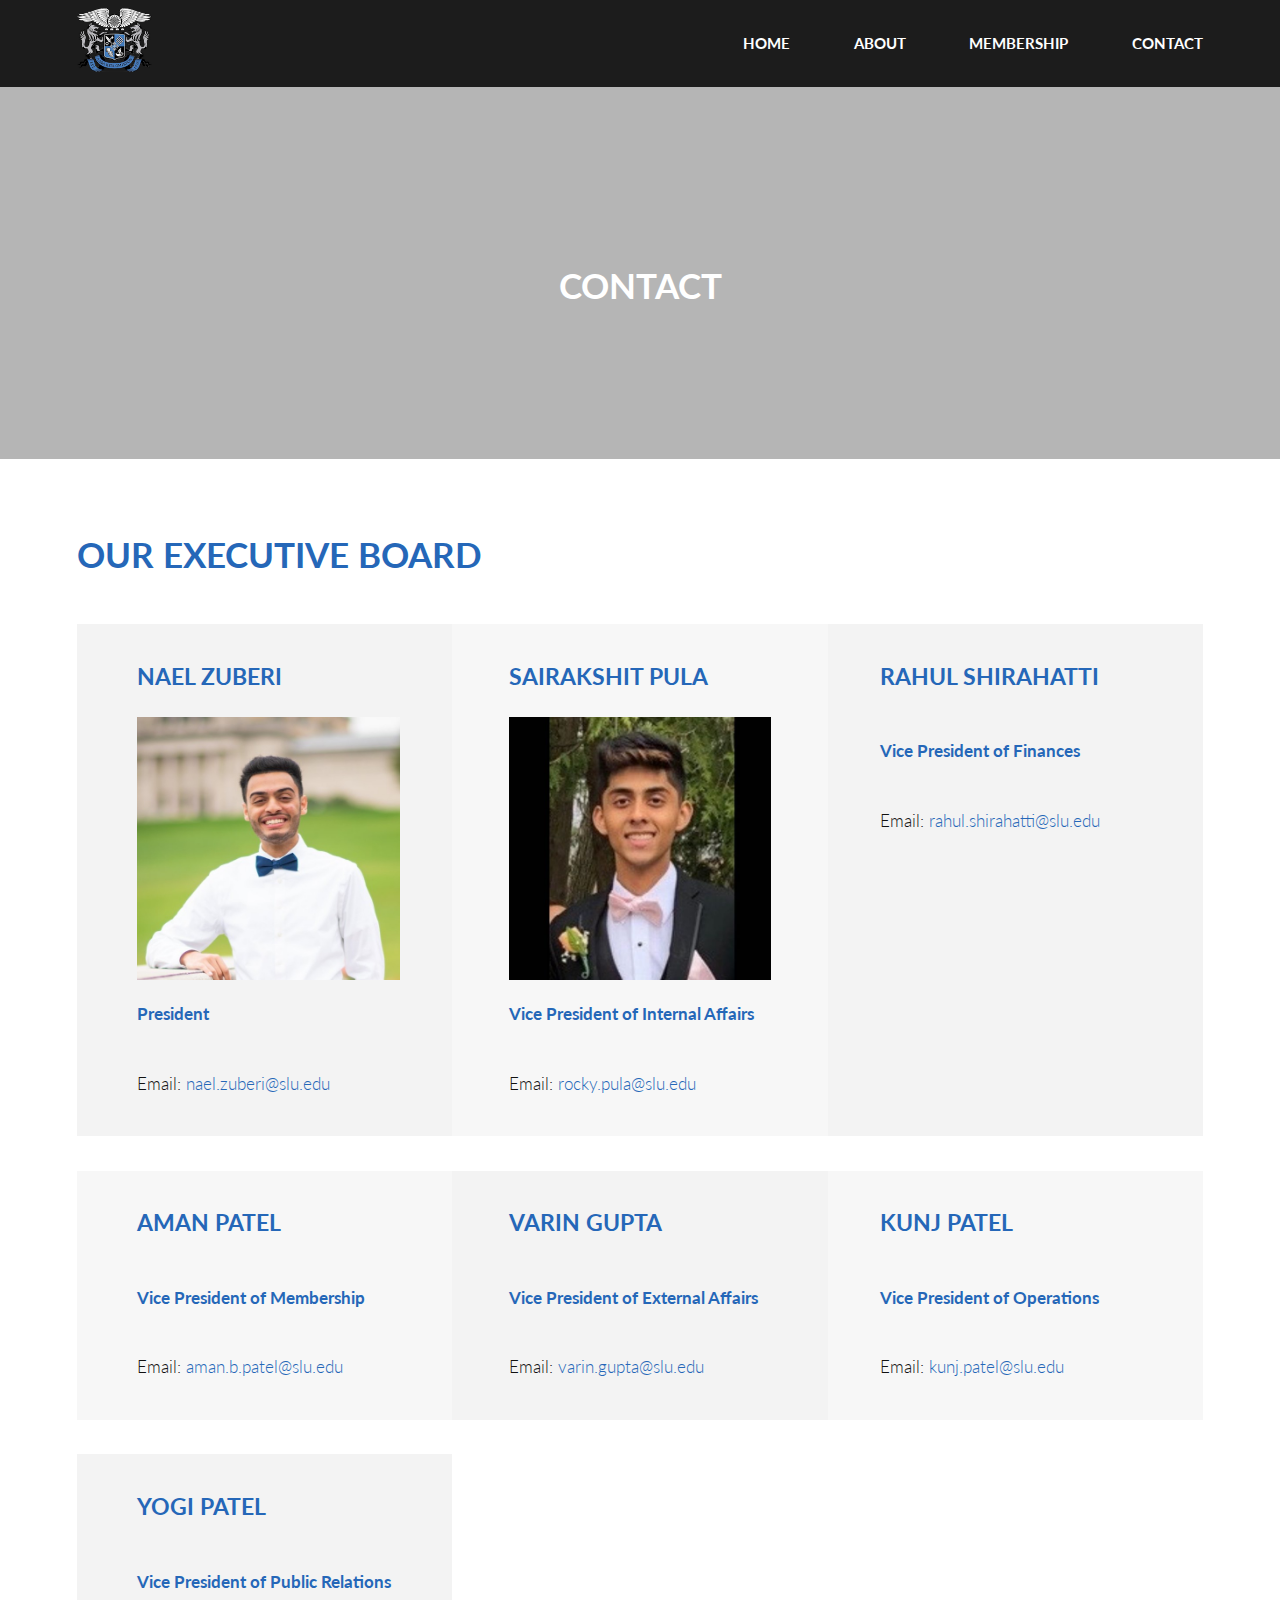
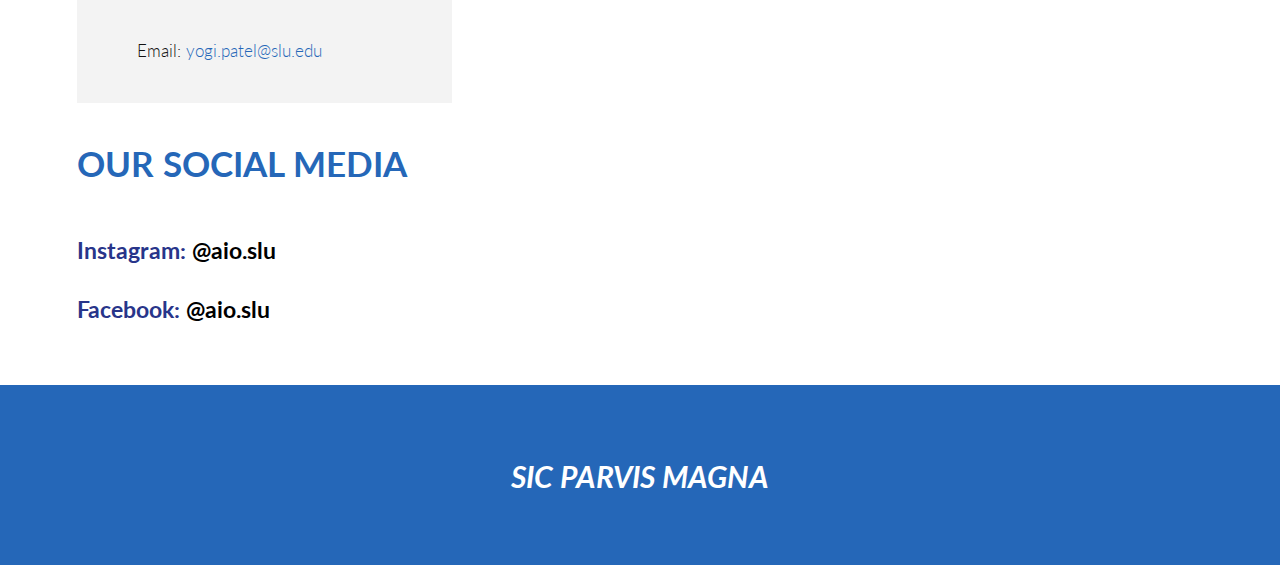
==== contact.html @ 9641dc2a "Updated fun facts and comments in header" ====
<!DOCTYPE HTML>
<!--
	Wolfpack 2020
-->
<html>
	<head>
		<title>Contact - AIO SLU</title>
		<meta charset="utf-8" />
		<meta name="viewport" content="width=device-width, initial-scale=1, user-scalable=no" />
		<link rel="stylesheet" href="assets/css/main.css" />
	</head>
	<body>

		<!-- Header -->
			<header id="header">
				<div class="inner">
					<a href="index.html" class="logo"><img class="image left" src="images/aiologobar.png"></a>
					<nav id="nav">
						<a href="index.html">Home</a>
						<a href="about.html">About</a>
						<a href="membership.html">Membership</a>
						<a href="contact.html">Contact</a>
					</nav>
				</div>
			</header>
			<a href="#menu" class="navPanelToggle"><span class="fa fa-bars"></span></a>

		<!-- Main -->
		<!-- Banner -->
			<section id="footer" style="background-color:#b5b5b5">
				<div class="inner">
					<header>
						<br><br><br>
						<h1 align="center">Contact</h1>
						<br><br><br>
					</header>
					
				</div>
			</section>

			<section id="main" >
				<div class="inner">
					<header class="major special">
						<h1>Our Executive Board</h1>
					</header>
			<br>
			<section id="two">
				<div class="inner">
					<article>
						<div class="content">
							<header>
								<h3>Nael Zuberi</h3>
							</header>
							<div class="image fit">
								<img src="images/naelpic.jpg" alt="" />
							</div>
							<p><b>President</b></p><p>Email: <a href="mailto:nael.zuberi@slu.edu">nael.zuberi@slu.edu</a></p>
						</div>
					</article>
					<article class="alt">
						<div class="content">
							<header>
								<h3>Sairakshit Pula</h3>
							</header>
							<div class="image fit">
								<img src="images/rockypic.jpg" alt="" />
							</div>
							<p><b>Vice President of Internal Affairs</b></p><p>Email: <a href="mailto:rocky.pula@slu.edu">rocky.pula@slu.edu</a></p>
						</div>
					</article>
					<article>
						<div class="content">
							<header>
								<h3>Rahul Shirahatti</h3>
							</header>
							<div class="image fit">
								<img src="images/rahulpic.jpg" alt="" />
							</div>
							<p><b>Vice President of Finances</b></p><p>Email: <a href="mailto:rahul.shirahatti@slu.edu">rahul.shirahatti@slu.edu</a></p>
						</div>
					</article>
				</div>

			</section>
			</br>
			<section id="twoalt">
				<div class="inner">
					<article>
						<div class="content">
							<header>
								<h3>Aman Patel</h3>
							</header>
							<div class="image fit">
								<img src="images/amanpic.jpg" alt="" />
							</div>
							<p><b>Vice President of Membership</b></p><p>Email: <a href="mailto:aman.b.patel@slu.edu">aman.b.patel@slu.edu</a></p>
						</div>
					</article>
					<article class="alt">
						<div class="content">
							<header>
								<h3>Varin Gupta</h3>
							</header>
							<div class="image fit">
								<img src="images/varinpic.jpg" alt="" />
							</div>
							<p><b>Vice President of External Affairs</b></p><p>Email: <a href="mailto:varin.gupta@slu.edu">varin.gupta@slu.edu</a></p>
						</div>
					</article>
					<article>
						<div class="content">
							<header>
								<h3>Kunj Patel</h3>
							</header>
							<div class="image fit">
								<img src="images/kunjpic.jpg" alt="" />
							</div>
							<p><b>Vice President of Operations</b></p><p>Email: <a href="mailto:kunj.patel@slu.edu">kunj.patel@slu.edu</a></p>
						</div>
					</article>
				</div>

			</section>
			<br>	
			<section id="twoend">
				<div class="inner">
					<article>
						<div class="content">
							<header>
								<h3>Yogi Patel</h3>
							</header>
							<div class="image fit">
								<img src="images/yogipic.jpg" alt="" />
							</div>
							<p><b>Vice President of Public Relations</b></p><p>Email: <a href="mailto:yogi.patel@slu.edu">yogi.patel@slu.edu</a></p>
						</div>
					</article>
					<article class="alt">
					</article>
					<article>
					</article>
				</div>

			</section>
				
			<!--end of executive board section-->
					<br>
					<h1>Our Social Media</h1>
					<br>
					<h3 style="text-transform:capitalize;color:#28358a;">Instagram: <span style="color:black;text-transform:lowercase;"><a href="https://www.instagram.com/aio.slu/?hl=en">@aio.slu</a></span></h3>
					<h3 style="text-transform:capitalize;color:#28358a;">Facebook: <span style="color:black;text-transform:lowercase;"><a href="https://www.facebook.com/aio.slu">@aio.slu</a></span></h3>

				</div>
			</section>

		<!-- Footer -->
			<section id="footer">
				<div class="inner">
					<header>
						<h2 align="center"><em>Sic Parvis Magna</em></h2>
					</header>
				</div>
			</section>

		<!-- Scripts -->
			<script src="assets/js/jquery.min.js"></script>
			<script src="assets/js/skel.min.js"></script>
			<script src="assets/js/util.js"></script>
			<script src="assets/js/main.js"></script>

	</body>
</html>
---- assets/css/main.css ----
@import url(font-awesome.min.css);
@import url("https://fonts.googleapis.com/css?family=Lato:300,400,700|Pacifico");

/*
	Introspect by TEMPLATED
	templated.co @templatedco
	Released for free under the Creative Commons Attribution 3.0 license (templated.co/license)
*/

/* Reset */

	html, body, div, span, applet, object, iframe, h1, h2, h3, h4, h5, h6, p, blockquote, pre, a, abbr, acronym, address, big, cite, code, del, dfn, em, img, ins, kbd, q, s, samp, small, strike, strong, sub, sup, tt, var, b, u, i, center, dl, dt, dd, ol, ul, li, fieldset, form, label, legend, table, caption, tbody, tfoot, thead, tr, th, td, article, aside, canvas, details, embed, figure, figcaption, footer, header, hgroup, menu, nav, output, ruby, section, summary, time, mark, audio, video {
		margin: 0;
		padding: 0;
		border: 0;
		font-size: 100%;
		font: inherit;
		vertical-align: baseline;
	}

	article, aside, details, figcaption, figure, footer, header, hgroup, menu, nav, section {
		display: block;
	}

	body {
		line-height: 1;
	}

	ol, ul {
		list-style: none;
	}

	blockquote, q {
		quotes: none;
	}

	blockquote:before, blockquote:after, q:before, q:after {
		content: '';
		content: none;
	}

	table {
		border-collapse: collapse;
		border-spacing: 0;
	}

	body {
		-webkit-text-size-adjust: none;
	}

/* Box Model */

	*, *:before, *:after {
		-moz-box-sizing: border-box;
		-webkit-box-sizing: border-box;
		box-sizing: border-box;
	}

/* Containers */

	.container {
		margin-left: auto;
		margin-right: auto;
	}

	.container.\31 25\25 {
		width: 100%;
		max-width: 100em;
		min-width: 80em;
	}

	.container.\37 5\25 {
		width: 60em;
	}

	.container.\35 0\25 {
		width: 40em;
	}

	.container.\32 5\25 {
		width: 20em;
	}

	.container {
		width: 80em;
	}

	@media screen and (max-width: 1680px) {

		.container.\31 25\25 {
			width: 100%;
			max-width: 100em;
			min-width: 80em;
		}

		.container.\37 5\25 {
			width: 60em;
		}

		.container.\35 0\25 {
			width: 40em;
		}

		.container.\32 5\25 {
			width: 20em;
		}

		.container {
			width: 80em;
		}

	}

	@media screen and (max-width: 1280px) {

		.container.\31 25\25 {
			width: 100%;
			max-width: 81.25em;
			min-width: 65em;
		}

		.container.\37 5\25 {
			width: 48.75em;
		}

		.container.\35 0\25 {
			width: 32.5em;
		}

		.container.\32 5\25 {
			width: 16.25em;
		}

		.container {
			width: 65em;
		}

	}

	@media screen and (max-width: 980px) {

		.container.\31 25\25 {
			width: 100%;
			max-width: 112.5%;
			min-width: 90%;
		}

		.container.\37 5\25 {
			width: 67.5%;
		}

		.container.\35 0\25 {
			width: 45%;
		}

		.container.\32 5\25 {
			width: 22.5%;
		}

		.container {
			width: 90%;
		}

	}

	@media screen and (max-width: 736px) {

		.container.\31 25\25 {
			width: 100%;
			max-width: 112.5%;
			min-width: 90%;
		}

		.container.\37 5\25 {
			width: 67.5%;
		}

		.container.\35 0\25 {
			width: 45%;
		}

		.container.\32 5\25 {
			width: 22.5%;
		}

		.container {
			width: 90% !important;
		}

	}

	@media screen and (max-width: 480px) {

		.container.\31 25\25 {
			width: 100%;
			max-width: 112.5%;
			min-width: 90%;
		}

		.container.\37 5\25 {
			width: 67.5%;
		}

		.container.\35 0\25 {
			width: 45%;
		}

		.container.\32 5\25 {
			width: 22.5%;
		}

		.container {
			width: 90% !important;
		}

	}

/* Grid */

	.row {
		border-bottom: solid 1px transparent;
		-moz-box-sizing: border-box;
		-webkit-box-sizing: border-box;
		box-sizing: border-box;
	}

	.row > * {
		float: left;
		-moz-box-sizing: border-box;
		-webkit-box-sizing: border-box;
		box-sizing: border-box;
	}

	.row:after, .row:before {
		content: '';
		display: block;
		clear: both;
		height: 0;
	}

	.row.uniform > * > :first-child {
		margin-top: 0;
	}

	.row.uniform > * > :last-child {
		margin-bottom: 0;
	}

	.row.\30 \25 > * {
		padding: 0 0 0 0em;
	}

	.row.\30 \25 {
		margin: 0 0 -1px 0em;
	}

	.row.uniform.\30 \25 > * {
		padding: 0em 0 0 0em;
	}

	.row.uniform.\30 \25 {
		margin: 0em 0 -1px 0em;
	}

	.row > * {
		padding: 0 0 0 2em;
	}

	.row {
		margin: 0 0 -1px -2em;
	}

	.row.uniform > * {
		padding: 2em 0 0 2em;
	}

	.row.uniform {
		margin: -2em 0 -1px -2em;
	}

	.row.\32 00\25 > * {
		padding: 0 0 0 4em;
	}

	.row.\32 00\25 {
		margin: 0 0 -1px -4em;
	}

	.row.uniform.\32 00\25 > * {
		padding: 4em 0 0 4em;
	}

	.row.uniform.\32 00\25 {
		margin: -4em 0 -1px -4em;
	}

	.row.\31 50\25 > * {
		padding: 0 0 0 3em;
	}

	.row.\31 50\25 {
		margin: 0 0 -1px -3em;
	}

	.row.uniform.\31 50\25 > * {
		padding: 3em 0 0 3em;
	}

	.row.uniform.\31 50\25 {
		margin: -3em 0 -1px -3em;
	}

	.row.\35 0\25 > * {
		padding: 0 0 0 1em;
	}

	.row.\35 0\25 {
		margin: 0 0 -1px -1em;
	}

	.row.uniform.\35 0\25 > * {
		padding: 1em 0 0 1em;
	}

	.row.uniform.\35 0\25 {
		margin: -1em 0 -1px -1em;
	}

	.row.\32 5\25 > * {
		padding: 0 0 0 0.5em;
	}

	.row.\32 5\25 {
		margin: 0 0 -1px -0.5em;
	}

	.row.uniform.\32 5\25 > * {
		padding: 0.5em 0 0 0.5em;
	}

	.row.uniform.\32 5\25 {
		margin: -0.5em 0 -1px -0.5em;
	}

	.\31 2u, .\31 2u\24 {
		width: 100%;
		clear: none;
		margin-left: 0;
	}

	.\31 1u, .\31 1u\24 {
		width: 91.6666666667%;
		clear: none;
		margin-left: 0;
	}

	.\31 0u, .\31 0u\24 {
		width: 83.3333333333%;
		clear: none;
		margin-left: 0;
	}

	.\39 u, .\39 u\24 {
		width: 75%;
		clear: none;
		margin-left: 0;
	}

	.\38 u, .\38 u\24 {
		width: 66.6666666667%;
		clear: none;
		margin-left: 0;
	}

	.\37 u, .\37 u\24 {
		width: 58.3333333333%;
		clear: none;
		margin-left: 0;
	}

	.\36 u, .\36 u\24 {
		width: 50%;
		clear: none;
		margin-left: 0;
	}

	.\35 u, .\35 u\24 {
		width: 41.6666666667%;
		clear: none;
		margin-left: 0;
	}

	.\34 u, .\34 u\24 {
		width: 33.3333333333%;
		clear: none;
		margin-left: 0;
	}

	.\33 u, .\33 u\24 {
		width: 25%;
		clear: none;
		margin-left: 0;
	}

	.\32 u, .\32 u\24 {
		width: 16.6666666667%;
		clear: none;
		margin-left: 0;
	}

	.\31 u, .\31 u\24 {
		width: 8.3333333333%;
		clear: none;
		margin-left: 0;
	}

	.\31 2u\24 + *,
	.\31 1u\24 + *,
	.\31 0u\24 + *,
	.\39 u\24 + *,
	.\38 u\24 + *,
	.\37 u\24 + *,
	.\36 u\24 + *,
	.\35 u\24 + *,
	.\34 u\24 + *,
	.\33 u\24 + *,
	.\32 u\24 + *,
	.\31 u\24 + * {
		clear: left;
	}

	.\-11u {
		margin-left: 91.66667%;
	}

	.\-10u {
		margin-left: 83.33333%;
	}

	.\-9u {
		margin-left: 75%;
	}

	.\-8u {
		margin-left: 66.66667%;
	}

	.\-7u {
		margin-left: 58.33333%;
	}

	.\-6u {
		margin-left: 50%;
	}

	.\-5u {
		margin-left: 41.66667%;
	}

	.\-4u {
		margin-left: 33.33333%;
	}

	.\-3u {
		margin-left: 25%;
	}

	.\-2u {
		margin-left: 16.66667%;
	}

	.\-1u {
		margin-left: 8.33333%;
	}

	@media screen and (max-width: 1680px) {

		.row > * {
			padding: 0 0 0 2em;
		}

		.row {
			margin: 0 0 -1px -2em;
		}

		.row.uniform > * {
			padding: 2em 0 0 2em;
		}

		.row.uniform {
			margin: -2em 0 -1px -2em;
		}

		.row.\32 00\25 > * {
			padding: 0 0 0 4em;
		}

		.row.\32 00\25 {
			margin: 0 0 -1px -4em;
		}

		.row.uniform.\32 00\25 > * {
			padding: 4em 0 0 4em;
		}

		.row.uniform.\32 00\25 {
			margin: -4em 0 -1px -4em;
		}

		.row.\31 50\25 > * {
			padding: 0 0 0 3em;
		}

		.row.\31 50\25 {
			margin: 0 0 -1px -3em;
		}

		.row.uniform.\31 50\25 > * {
			padding: 3em 0 0 3em;
		}

		.row.uniform.\31 50\25 {
			margin: -3em 0 -1px -3em;
		}

		.row.\35 0\25 > * {
			padding: 0 0 0 1em;
		}

		.row.\35 0\25 {
			margin: 0 0 -1px -1em;
		}

		.row.uniform.\35 0\25 > * {
			padding: 1em 0 0 1em;
		}

		.row.uniform.\35 0\25 {
			margin: -1em 0 -1px -1em;
		}

		.row.\32 5\25 > * {
			padding: 0 0 0 0.5em;
		}

		.row.\32 5\25 {
			margin: 0 0 -1px -0.5em;
		}

		.row.uniform.\32 5\25 > * {
			padding: 0.5em 0 0 0.5em;
		}

		.row.uniform.\32 5\25 {
			margin: -0.5em 0 -1px -0.5em;
		}

		.\31 2u\28xlarge\29, .\31 2u\24\28xlarge\29 {
			width: 100%;
			clear: none;
			margin-left: 0;
		}

		.\31 1u\28xlarge\29, .\31 1u\24\28xlarge\29 {
			width: 91.6666666667%;
			clear: none;
			margin-left: 0;
		}

		.\31 0u\28xlarge\29, .\31 0u\24\28xlarge\29 {
			width: 83.3333333333%;
			clear: none;
			margin-left: 0;
		}

		.\39 u\28xlarge\29, .\39 u\24\28xlarge\29 {
			width: 75%;
			clear: none;
			margin-left: 0;
		}

		.\38 u\28xlarge\29, .\38 u\24\28xlarge\29 {
			width: 66.6666666667%;
			clear: none;
			margin-left: 0;
		}

		.\37 u\28xlarge\29, .\37 u\24\28xlarge\29 {
			width: 58.3333333333%;
			clear: none;
			margin-left: 0;
		}

		.\36 u\28xlarge\29, .\36 u\24\28xlarge\29 {
			width: 50%;
			clear: none;
			margin-left: 0;
		}

		.\35 u\28xlarge\29, .\35 u\24\28xlarge\29 {
			width: 41.6666666667%;
			clear: none;
			margin-left: 0;
		}

		.\34 u\28xlarge\29, .\34 u\24\28xlarge\29 {
			width: 33.3333333333%;
			clear: none;
			margin-left: 0;
		}

		.\33 u\28xlarge\29, .\33 u\24\28xlarge\29 {
			width: 25%;
			clear: none;
			margin-left: 0;
		}

		.\32 u\28xlarge\29, .\32 u\24\28xlarge\29 {
			width: 16.6666666667%;
			clear: none;
			margin-left: 0;
		}

		.\31 u\28xlarge\29, .\31 u\24\28xlarge\29 {
			width: 8.3333333333%;
			clear: none;
			margin-left: 0;
		}

		.\31 2u\24\28xlarge\29 + *,
		.\31 1u\24\28xlarge\29 + *,
		.\31 0u\24\28xlarge\29 + *,
		.\39 u\24\28xlarge\29 + *,
		.\38 u\24\28xlarge\29 + *,
		.\37 u\24\28xlarge\29 + *,
		.\36 u\24\28xlarge\29 + *,
		.\35 u\24\28xlarge\29 + *,
		.\34 u\24\28xlarge\29 + *,
		.\33 u\24\28xlarge\29 + *,
		.\32 u\24\28xlarge\29 + *,
		.\31 u\24\28xlarge\29 + * {
			clear: left;
		}

		.\-11u\28xlarge\29 {
			margin-left: 91.66667%;
		}

		.\-10u\28xlarge\29 {
			margin-left: 83.33333%;
		}

		.\-9u\28xlarge\29 {
			margin-left: 75%;
		}

		.\-8u\28xlarge\29 {
			margin-left: 66.66667%;
		}

		.\-7u\28xlarge\29 {
			margin-left: 58.33333%;
		}

		.\-6u\28xlarge\29 {
			margin-left: 50%;
		}

		.\-5u\28xlarge\29 {
			margin-left: 41.66667%;
		}

		.\-4u\28xlarge\29 {
			margin-left: 33.33333%;
		}

		.\-3u\28xlarge\29 {
			margin-left: 25%;
		}

		.\-2u\28xlarge\29 {
			margin-left: 16.66667%;
		}

		.\-1u\28xlarge\29 {
			margin-left: 8.33333%;
		}

	}

	@media screen and (max-width: 1280px) {

		.row > * {
			padding: 0 0 0 1.5em;
		}

		.row {
			margin: 0 0 -1px -1.5em;
		}

		.row.uniform > * {
			padding: 1.5em 0 0 1.5em;
		}

		.row.uniform {
			margin: -1.5em 0 -1px -1.5em;
		}

		.row.\32 00\25 > * {
			padding: 0 0 0 3em;
		}

		.row.\32 00\25 {
			margin: 0 0 -1px -3em;
		}

		.row.uniform.\32 00\25 > * {
			padding: 3em 0 0 3em;
		}

		.row.uniform.\32 00\25 {
			margin: -3em 0 -1px -3em;
		}

		.row.\31 50\25 > * {
			padding: 0 0 0 2.25em;
		}

		.row.\31 50\25 {
			margin: 0 0 -1px -2.25em;
		}

		.row.uniform.\31 50\25 > * {
			padding: 2.25em 0 0 2.25em;
		}

		.row.uniform.\31 50\25 {
			margin: -2.25em 0 -1px -2.25em;
		}

		.row.\35 0\25 > * {
			padding: 0 0 0 0.75em;
		}

		.row.\35 0\25 {
			margin: 0 0 -1px -0.75em;
		}

		.row.uniform.\35 0\25 > * {
			padding: 0.75em 0 0 0.75em;
		}

		.row.uniform.\35 0\25 {
			margin: -0.75em 0 -1px -0.75em;
		}

		.row.\32 5\25 > * {
			padding: 0 0 0 0.375em;
		}

		.row.\32 5\25 {
			margin: 0 0 -1px -0.375em;
		}

		.row.uniform.\32 5\25 > * {
			padding: 0.375em 0 0 0.375em;
		}

		.row.uniform.\32 5\25 {
			margin: -0.375em 0 -1px -0.375em;
		}

		.\31 2u\28large\29, .\31 2u\24\28large\29 {
			width: 100%;
			clear: none;
			margin-left: 0;
		}

		.\31 1u\28large\29, .\31 1u\24\28large\29 {
			width: 91.6666666667%;
			clear: none;
			margin-left: 0;
		}

		.\31 0u\28large\29, .\31 0u\24\28large\29 {
			width: 83.3333333333%;
			clear: none;
			margin-left: 0;
		}

		.\39 u\28large\29, .\39 u\24\28large\29 {
			width: 75%;
			clear: none;
			margin-left: 0;
		}

		.\38 u\28large\29, .\38 u\24\28large\29 {
			width: 66.6666666667%;
			clear: none;
			margin-left: 0;
		}

		.\37 u\28large\29, .\37 u\24\28large\29 {
			width: 58.3333333333%;
			clear: none;
			margin-left: 0;
		}

		.\36 u\28large\29, .\36 u\24\28large\29 {
			width: 50%;
			clear: none;
			margin-left: 0;
		}

		.\35 u\28large\29, .\35 u\24\28large\29 {
			width: 41.6666666667%;
			clear: none;
			margin-left: 0;
		}

		.\34 u\28large\29, .\34 u\24\28large\29 {
			width: 33.3333333333%;
			clear: none;
			margin-left: 0;
		}

		.\33 u\28large\29, .\33 u\24\28large\29 {
			width: 25%;
			clear: none;
			margin-left: 0;
		}

		.\32 u\28large\29, .\32 u\24\28large\29 {
			width: 16.6666666667%;
			clear: none;
			margin-left: 0;
		}

		.\31 u\28large\29, .\31 u\24\28large\29 {
			width: 8.3333333333%;
			clear: none;
			margin-left: 0;
		}

		.\31 2u\24\28large\29 + *,
		.\31 1u\24\28large\29 + *,
		.\31 0u\24\28large\29 + *,
		.\39 u\24\28large\29 + *,
		.\38 u\24\28large\29 + *,
		.\37 u\24\28large\29 + *,
		.\36 u\24\28large\29 + *,
		.\35 u\24\28large\29 + *,
		.\34 u\24\28large\29 + *,
		.\33 u\24\28large\29 + *,
		.\32 u\24\28large\29 + *,
		.\31 u\24\28large\29 + * {
			clear: left;
		}

		.\-11u\28large\29 {
			margin-left: 91.66667%;
		}

		.\-10u\28large\29 {
			margin-left: 83.33333%;
		}

		.\-9u\28large\29 {
			margin-left: 75%;
		}

		.\-8u\28large\29 {
			margin-left: 66.66667%;
		}

		.\-7u\28large\29 {
			margin-left: 58.33333%;
		}

		.\-6u\28large\29 {
			margin-left: 50%;
		}

		.\-5u\28large\29 {
			margin-left: 41.66667%;
		}

		.\-4u\28large\29 {
			margin-left: 33.33333%;
		}

		.\-3u\28large\29 {
			margin-left: 25%;
		}

		.\-2u\28large\29 {
			margin-left: 16.66667%;
		}

		.\-1u\28large\29 {
			margin-left: 8.33333%;
		}

	}

	@media screen and (max-width: 980px) {

		.row > * {
			padding: 0 0 0 1.5em;
		}

		.row {
			margin: 0 0 -1px -1.5em;
		}

		.row.uniform > * {
			padding: 1.5em 0 0 1.5em;
		}

		.row.uniform {
			margin: -1.5em 0 -1px -1.5em;
		}

		.row.\32 00\25 > * {
			padding: 0 0 0 3em;
		}

		.row.\32 00\25 {
			margin: 0 0 -1px -3em;
		}

		.row.uniform.\32 00\25 > * {
			padding: 3em 0 0 3em;
		}

		.row.uniform.\32 00\25 {
			margin: -3em 0 -1px -3em;
		}

		.row.\31 50\25 > * {
			padding: 0 0 0 2.25em;
		}

		.row.\31 50\25 {
			margin: 0 0 -1px -2.25em;
		}

		.row.uniform.\31 50\25 > * {
			padding: 2.25em 0 0 2.25em;
		}

		.row.uniform.\31 50\25 {
			margin: -2.25em 0 -1px -2.25em;
		}

		.row.\35 0\25 > * {
			padding: 0 0 0 0.75em;
		}

		.row.\35 0\25 {
			margin: 0 0 -1px -0.75em;
		}

		.row.uniform.\35 0\25 > * {
			padding: 0.75em 0 0 0.75em;
		}

		.row.uniform.\35 0\25 {
			margin: -0.75em 0 -1px -0.75em;
		}

		.row.\32 5\25 > * {
			padding: 0 0 0 0.375em;
		}

		.row.\32 5\25 {
			margin: 0 0 -1px -0.375em;
		}

		.row.uniform.\32 5\25 > * {
			padding: 0.375em 0 0 0.375em;
		}

		.row.uniform.\32 5\25 {
			margin: -0.375em 0 -1px -0.375em;
		}

		.\31 2u\28medium\29, .\31 2u\24\28medium\29 {
			width: 100%;
			clear: none;
			margin-left: 0;
		}

		.\31 1u\28medium\29, .\31 1u\24\28medium\29 {
			width: 91.6666666667%;
			clear: none;
			margin-left: 0;
		}

		.\31 0u\28medium\29, .\31 0u\24\28medium\29 {
			width: 83.3333333333%;
			clear: none;
			margin-left: 0;
		}

		.\39 u\28medium\29, .\39 u\24\28medium\29 {
			width: 75%;
			clear: none;
			margin-left: 0;
		}

		.\38 u\28medium\29, .\38 u\24\28medium\29 {
			width: 66.6666666667%;
			clear: none;
			margin-left: 0;
		}

		.\37 u\28medium\29, .\37 u\24\28medium\29 {
			width: 58.3333333333%;
			clear: none;
			margin-left: 0;
		}

		.\36 u\28medium\29, .\36 u\24\28medium\29 {
			width: 50%;
			clear: none;
			margin-left: 0;
		}

		.\35 u\28medium\29, .\35 u\24\28medium\29 {
			width: 41.6666666667%;
			clear: none;
			margin-left: 0;
		}

		.\34 u\28medium\29, .\34 u\24\28medium\29 {
			width: 33.3333333333%;
			clear: none;
			margin-left: 0;
		}

		.\33 u\28medium\29, .\33 u\24\28medium\29 {
			width: 25%;
			clear: none;
			margin-left: 0;
		}

		.\32 u\28medium\29, .\32 u\24\28medium\29 {
			width: 16.6666666667%;
			clear: none;
			margin-left: 0;
		}

		.\31 u\28medium\29, .\31 u\24\28medium\29 {
			width: 8.3333333333%;
			clear: none;
			margin-left: 0;
		}

		.\31 2u\24\28medium\29 + *,
		.\31 1u\24\28medium\29 + *,
		.\31 0u\24\28medium\29 + *,
		.\39 u\24\28medium\29 + *,
		.\38 u\24\28medium\29 + *,
		.\37 u\24\28medium\29 + *,
		.\36 u\24\28medium\29 + *,
		.\35 u\24\28medium\29 + *,
		.\34 u\24\28medium\29 + *,
		.\33 u\24\28medium\29 + *,
		.\32 u\24\28medium\29 + *,
		.\31 u\24\28medium\29 + * {
			clear: left;
		}

		.\-11u\28medium\29 {
			margin-left: 91.66667%;
		}

		.\-10u\28medium\29 {
			margin-left: 83.33333%;
		}

		.\-9u\28medium\29 {
			margin-left: 75%;
		}

		.\-8u\28medium\29 {
			margin-left: 66.66667%;
		}

		.\-7u\28medium\29 {
			margin-left: 58.33333%;
		}

		.\-6u\28medium\29 {
			margin-left: 50%;
		}

		.\-5u\28medium\29 {
			margin-left: 41.66667%;
		}

		.\-4u\28medium\29 {
			margin-left: 33.33333%;
		}

		.\-3u\28medium\29 {
			margin-left: 25%;
		}

		.\-2u\28medium\29 {
			margin-left: 16.66667%;
		}

		.\-1u\28medium\29 {
			margin-left: 8.33333%;
		}

	}

	@media screen and (max-width: 736px) {

		.row > * {
			padding: 0 0 0 1.25em;
		}

		.row {
			margin: 0 0 -1px -1.25em;
		}

		.row.uniform > * {
			padding: 1.25em 0 0 1.25em;
		}

		.row.uniform {
			margin: -1.25em 0 -1px -1.25em;
		}

		.row.\32 00\25 > * {
			padding: 0 0 0 2.5em;
		}

		.row.\32 00\25 {
			margin: 0 0 -1px -2.5em;
		}

		.row.uniform.\32 00\25 > * {
			padding: 2.5em 0 0 2.5em;
		}

		.row.uniform.\32 00\25 {
			margin: -2.5em 0 -1px -2.5em;
		}

		.row.\31 50\25 > * {
			padding: 0 0 0 1.875em;
		}

		.row.\31 50\25 {
			margin: 0 0 -1px -1.875em;
		}

		.row.uniform.\31 50\25 > * {
			padding: 1.875em 0 0 1.875em;
		}

		.row.uniform.\31 50\25 {
			margin: -1.875em 0 -1px -1.875em;
		}

		.row.\35 0\25 > * {
			padding: 0 0 0 0.625em;
		}

		.row.\35 0\25 {
			margin: 0 0 -1px -0.625em;
		}

		.row.uniform.\35 0\25 > * {
			padding: 0.625em 0 0 0.625em;
		}

		.row.uniform.\35 0\25 {
			margin: -0.625em 0 -1px -0.625em;
		}

		.row.\32 5\25 > * {
			padding: 0 0 0 0.3125em;
		}

		.row.\32 5\25 {
			margin: 0 0 -1px -0.3125em;
		}

		.row.uniform.\32 5\25 > * {
			padding: 0.3125em 0 0 0.3125em;
		}

		.row.uniform.\32 5\25 {
			margin: -0.3125em 0 -1px -0.3125em;
		}

		.\31 2u\28small\29, .\31 2u\24\28small\29 {
			width: 100%;
			clear: none;
			margin-left: 0;
		}

		.\31 1u\28small\29, .\31 1u\24\28small\29 {
			width: 91.6666666667%;
			clear: none;
			margin-left: 0;
		}

		.\31 0u\28small\29, .\31 0u\24\28small\29 {
			width: 83.3333333333%;
			clear: none;
			margin-left: 0;
		}

		.\39 u\28small\29, .\39 u\24\28small\29 {
			width: 75%;
			clear: none;
			margin-left: 0;
		}

		.\38 u\28small\29, .\38 u\24\28small\29 {
			width: 66.6666666667%;
			clear: none;
			margin-left: 0;
		}

		.\37 u\28small\29, .\37 u\24\28small\29 {
			width: 58.3333333333%;
			clear: none;
			margin-left: 0;
		}

		.\36 u\28small\29, .\36 u\24\28small\29 {
			width: 50%;
			clear: none;
			margin-left: 0;
		}

		.\35 u\28small\29, .\35 u\24\28small\29 {
			width: 41.6666666667%;
			clear: none;
			margin-left: 0;
		}

		.\34 u\28small\29, .\34 u\24\28small\29 {
			width: 33.3333333333%;
			clear: none;
			margin-left: 0;
		}

		.\33 u\28small\29, .\33 u\24\28small\29 {
			width: 25%;
			clear: none;
			margin-left: 0;
		}

		.\32 u\28small\29, .\32 u\24\28small\29 {
			width: 16.6666666667%;
			clear: none;
			margin-left: 0;
		}

		.\31 u\28small\29, .\31 u\24\28small\29 {
			width: 8.3333333333%;
			clear: none;
			margin-left: 0;
		}

		.\31 2u\24\28small\29 + *,
		.\31 1u\24\28small\29 + *,
		.\31 0u\24\28small\29 + *,
		.\39 u\24\28small\29 + *,
		.\38 u\24\28small\29 + *,
		.\37 u\24\28small\29 + *,
		.\36 u\24\28small\29 + *,
		.\35 u\24\28small\29 + *,
		.\34 u\24\28small\29 + *,
		.\33 u\24\28small\29 + *,
		.\32 u\24\28small\29 + *,
		.\31 u\24\28small\29 + * {
			clear: left;
		}

		.\-11u\28small\29 {
			margin-left: 91.66667%;
		}

		.\-10u\28small\29 {
			margin-left: 83.33333%;
		}

		.\-9u\28small\29 {
			margin-left: 75%;
		}

		.\-8u\28small\29 {
			margin-left: 66.66667%;
		}

		.\-7u\28small\29 {
			margin-left: 58.33333%;
		}

		.\-6u\28small\29 {
			margin-left: 50%;
		}

		.\-5u\28small\29 {
			margin-left: 41.66667%;
		}

		.\-4u\28small\29 {
			margin-left: 33.33333%;
		}

		.\-3u\28small\29 {
			margin-left: 25%;
		}

		.\-2u\28small\29 {
			margin-left: 16.66667%;
		}

		.\-1u\28small\29 {
			margin-left: 8.33333%;
		}

	}

	@media screen and (max-width: 480px) {

		.row > * {
			padding: 0 0 0 1.25em;
		}

		.row {
			margin: 0 0 -1px -1.25em;
		}

		.row.uniform > * {
			padding: 1.25em 0 0 1.25em;
		}

		.row.uniform {
			margin: -1.25em 0 -1px -1.25em;
		}

		.row.\32 00\25 > * {
			padding: 0 0 0 2.5em;
		}

		.row.\32 00\25 {
			margin: 0 0 -1px -2.5em;
		}

		.row.uniform.\32 00\25 > * {
			padding: 2.5em 0 0 2.5em;
		}

		.row.uniform.\32 00\25 {
			margin: -2.5em 0 -1px -2.5em;
		}

		.row.\31 50\25 > * {
			padding: 0 0 0 1.875em;
		}

		.row.\31 50\25 {
			margin: 0 0 -1px -1.875em;
		}

		.row.uniform.\31 50\25 > * {
			padding: 1.875em 0 0 1.875em;
		}

		.row.uniform.\31 50\25 {
			margin: -1.875em 0 -1px -1.875em;
		}

		.row.\35 0\25 > * {
			padding: 0 0 0 0.625em;
		}

		.row.\35 0\25 {
			margin: 0 0 -1px -0.625em;
		}

		.row.uniform.\35 0\25 > * {
			padding: 0.625em 0 0 0.625em;
		}

		.row.uniform.\35 0\25 {
			margin: -0.625em 0 -1px -0.625em;
		}

		.row.\32 5\25 > * {
			padding: 0 0 0 0.3125em;
		}

		.row.\32 5\25 {
			margin: 0 0 -1px -0.3125em;
		}

		.row.uniform.\32 5\25 > * {
			padding: 0.3125em 0 0 0.3125em;
		}

		.row.uniform.\32 5\25 {
			margin: -0.3125em 0 -1px -0.3125em;
		}

		.\31 2u\28xsmall\29, .\31 2u\24\28xsmall\29 {
			width: 100%;
			clear: none;
			margin-left: 0;
		}

		.\31 1u\28xsmall\29, .\31 1u\24\28xsmall\29 {
			width: 91.6666666667%;
			clear: none;
			margin-left: 0;
		}

		.\31 0u\28xsmall\29, .\31 0u\24\28xsmall\29 {
			width: 83.3333333333%;
			clear: none;
			margin-left: 0;
		}

		.\39 u\28xsmall\29, .\39 u\24\28xsmall\29 {
			width: 75%;
			clear: none;
			margin-left: 0;
		}

		.\38 u\28xsmall\29, .\38 u\24\28xsmall\29 {
			width: 66.6666666667%;
			clear: none;
			margin-left: 0;
		}

		.\37 u\28xsmall\29, .\37 u\24\28xsmall\29 {
			width: 58.3333333333%;
			clear: none;
			margin-left: 0;
		}

		.\36 u\28xsmall\29, .\36 u\24\28xsmall\29 {
			width: 50%;
			clear: none;
			margin-left: 0;
		}

		.\35 u\28xsmall\29, .\35 u\24\28xsmall\29 {
			width: 41.6666666667%;
			clear: none;
			margin-left: 0;
		}

		.\34 u\28xsmall\29, .\34 u\24\28xsmall\29 {
			width: 33.3333333333%;
			clear: none;
			margin-left: 0;
		}

		.\33 u\28xsmall\29, .\33 u\24\28xsmall\29 {
			width: 25%;
			clear: none;
			margin-left: 0;
		}

		.\32 u\28xsmall\29, .\32 u\24\28xsmall\29 {
			width: 16.6666666667%;
			clear: none;
			margin-left: 0;
		}

		.\31 u\28xsmall\29, .\31 u\24\28xsmall\29 {
			width: 8.3333333333%;
			clear: none;
			margin-left: 0;
		}

		.\31 2u\24\28xsmall\29 + *,
		.\31 1u\24\28xsmall\29 + *,
		.\31 0u\24\28xsmall\29 + *,
		.\39 u\24\28xsmall\29 + *,
		.\38 u\24\28xsmall\29 + *,
		.\37 u\24\28xsmall\29 + *,
		.\36 u\24\28xsmall\29 + *,
		.\35 u\24\28xsmall\29 + *,
		.\34 u\24\28xsmall\29 + *,
		.\33 u\24\28xsmall\29 + *,
		.\32 u\24\28xsmall\29 + *,
		.\31 u\24\28xsmall\29 + * {
			clear: left;
		}

		.\-11u\28xsmall\29 {
			margin-left: 91.66667%;
		}

		.\-10u\28xsmall\29 {
			margin-left: 83.33333%;
		}

		.\-9u\28xsmall\29 {
			margin-left: 75%;
		}

		.\-8u\28xsmall\29 {
			margin-left: 66.66667%;
		}

		.\-7u\28xsmall\29 {
			margin-left: 58.33333%;
		}

		.\-6u\28xsmall\29 {
			margin-left: 50%;
		}

		.\-5u\28xsmall\29 {
			margin-left: 41.66667%;
		}

		.\-4u\28xsmall\29 {
			margin-left: 33.33333%;
		}

		.\-3u\28xsmall\29 {
			margin-left: 25%;
		}

		.\-2u\28xsmall\29 {
			margin-left: 16.66667%;
		}

		.\-1u\28xsmall\29 {
			margin-left: 8.33333%;
		}

	}

/* Basic */

	@-ms-viewport {
		width: device-width;
	}

	body {
		-ms-overflow-style: scrollbar;
	}

	@media screen and (max-width: 480px) {

		html, body {
			min-width: 320px;
		}

	}

	body {
		background: #fff;
	}

		body.is-loading *, body.is-loading *:before, body.is-loading *:after {
			-moz-animation: none !important;
			-webkit-animation: none !important;
			-ms-animation: none !important;
			animation: none !important;
			-moz-transition: none !important;
			-webkit-transition: none !important;
			-ms-transition: none !important;
			transition: none !important;
		}

/* Type */

	body {
		background-color: #fff;
		color: #111111;
	}

	body, input, select, textarea {
		font-family: "Lato", sans-serif;
		font-size: 15pt;
		font-weight: 300;
		line-height: 2;
	}

		@media screen and (max-width: 1680px) {

			body, input, select, textarea {
				font-size: 13pt;
			}

		}

		@media screen and (max-width: 1280px) {

			body, input, select, textarea {
				font-size: 13pt;
			}

		}

		@media screen and (max-width: 980px) {

			body, input, select, textarea {
				font-size: 12pt;
			}

		}

		@media screen and (max-width: 736px) {

			body, input, select, textarea {
				font-size: 12pt;
			}

		}

		@media screen and (max-width: 480px) {

			body, input, select, textarea {
				font-size: 12pt;
			}

		}

	a {
		-moz-transition: color 0.2s ease-in-out;
		-webkit-transition: color 0.2s ease-in-out;
		-ms-transition: color 0.2s ease-in-out;
		transition: color 0.2s ease-in-out;
		text-decoration: none;
	}

		a:hover {
			text-decoration: underline;
		}

	strong, b {
		font-weight: 700;
	}

	em, i {
		font-style: italic;
	}

	p {
		margin: 0 0 2em 0;
	}

	h1, h2, h3, h4, h5, h6 {
		font-weight: 700;
		line-height: 1.5;
		margin: 0 0 1em 0;
		text-transform: uppercase;
	}

		h1 a, h2 a, h3 a, h4 a, h5 a, h6 a {
			color: inherit;
			text-decoration: none;
		}

	h1 {
		font-size: 2em;
		margin: 0 0 0.25em 0;
	}

	h2 {
		font-size: 1.75em;
	}

	h3 {
		font-size: 1.35em;
	}

	h4 {
		font-size: 1.1em;
	}

	h5 {
		font-size: 0.9em;
	}

	h6 {
		font-size: 0.7em;
	}

	@media screen and (max-width: 736px) {

		h1 {
			font-size: 1.5em;
		}

		h2 {
			font-size: 1.25em;
		}

		h3 {
			font-size: 1.1em;
		}

	}

	sub {
		font-size: 0.8em;
		position: relative;
		top: 0.5em;
	}

	sup {
		font-size: 0.8em;
		position: relative;
		top: -0.5em;
	}

	blockquote {
		border-left: solid 4px;
		font-style: italic;
		margin: 0 0 2em 0;
		padding: 0.5em 0 0.5em 2em;
	}

	code {
		border-radius: 0;
		border: solid 1px;
		font-family: "Courier New", monospace;
		font-size: 0.9em;
		margin: 0 0.25em;
		padding: 0.25em 0.65em;
	}

	pre {
		-webkit-overflow-scrolling: touch;
		font-family: "Courier New", monospace;
		font-size: 0.9em;
		margin: 0 0 2em 0;
	}

		pre code {
			display: block;
			line-height: 1.75;
			padding: 1em 1.5em;
			overflow-x: auto;
		}

	hr {
		border: 0;
		border-bottom: solid 1px;
		margin: 2em 0;
	}

		hr.major {
			margin: 3em 0;
		}

	.align-left {
		text-align: left;
	}

	.align-center {
		text-align: center;
	}

	.align-right {
		text-align: right;
	}

	input, select, textarea {
		color: #2567b8;
	}

	a {
		color: #2567b8;
	}

	strong, b {
		color: #2567b8;
	}

	h1, h2, h3, h4, h5, h6 {
		color: #2567b8;
	}

	blockquote {
		border-left-color: #2567b8;
	}

	code {
		background: none;
		border-color: #2567b8;
	}

	hr {
		border-bottom-color: #2567b8;
	}

/* Box */

	.box {
		border-radius: 0;
		border: solid 1px;
		margin-bottom: 2em;
		padding: 1.5em;
	}

		.box > :last-child,
		.box > :last-child > :last-child,
		.box > :last-child > :last-child > :last-child {
			margin-bottom: 0;
		}

		.box.alt {
			border: 0;
			border-radius: 0;
			padding: 0;
		}

	.box {
		border-color: #2567b8;
	}

/* Button */

	input[type="submit"],
	input[type="reset"],
	input[type="button"],
	button,
	.button {
		-moz-appearance: none;
		-webkit-appearance: none;
		-ms-appearance: none;
		appearance: none;
		-moz-transition: background-color 0.2s ease-in-out, color 0.2s ease-in-out;
		-webkit-transition: background-color 0.2s ease-in-out, color 0.2s ease-in-out;
		-ms-transition: background-color 0.2s ease-in-out, color 0.2s ease-in-out;
		transition: background-color 0.2s ease-in-out, color 0.2s ease-in-out;
		border-radius: 0;
		border: 0;
		cursor: pointer;
		display: inline-block;
		font-size: .8em;
		font-weight: 700;
		height: 3.5em;
		line-height: 3.65em;
		padding: 0 2.25em;
		text-align: center;
		text-decoration: none;
		text-transform: uppercase;
		white-space: nowrap;
	}

		input[type="submit"]:hover,
		input[type="reset"]:hover,
		input[type="button"]:hover,
		button:hover,
		.button:hover {
			text-decoration: none;
		}

		input[type="submit"].icon,
		input[type="reset"].icon,
		input[type="button"].icon,
		button.icon,
		.button.icon {
			padding-left: 1.35em;
		}

			input[type="submit"].icon:before,
			input[type="reset"].icon:before,
			input[type="button"].icon:before,
			button.icon:before,
			.button.icon:before {
				margin-right: 0.5em;
			}

		input[type="submit"].fit,
		input[type="reset"].fit,
		input[type="button"].fit,
		button.fit,
		.button.fit {
			display: block;
			margin: 0 0 1em 0;
			width: 100%;
		}

		input[type="submit"].small,
		input[type="reset"].small,
		input[type="button"].small,
		button.small,
		.button.small {
			font-size: 0.8em;
		}

		input[type="submit"].big,
		input[type="reset"].big,
		input[type="button"].big,
		button.big,
		.button.big {
			font-size: 1.35em;
		}

		input[type="submit"].disabled, input[type="submit"]:disabled,
		input[type="reset"].disabled,
		input[type="reset"]:disabled,
		input[type="button"].disabled,
		input[type="button"]:disabled,
		button.disabled,
		button:disabled,
		.button.disabled,
		.button:disabled {
			-moz-pointer-events: none;
			-webkit-pointer-events: none;
			-ms-pointer-events: none;
			pointer-events: none;
			opacity: 0.25;
		}

	input[type="submit"],
	input[type="reset"],
	input[type="button"],
	button,
	.button {
		background-color: #5a5a5a;
		color: #ffffff !important;
	}

		input[type="submit"]:hover,
		input[type="reset"]:hover,
		input[type="button"]:hover,
		button:hover,
		.button:hover {
			background-color: #676767;
		}

		input[type="submit"]:active,
		input[type="reset"]:active,
		input[type="button"]:active,
		button:active,
		.button:active {
			background-color: #4d4d4d;
		}

		input[type="submit"].alt,
		input[type="reset"].alt,
		input[type="button"].alt,
		button.alt,
		.button.alt {
			background-color: transparent;
			box-shadow: inset 0 0 0 2px #2567b8;
			color: #2567b8 !important;
		}

			input[type="submit"].alt:hover,
			input[type="reset"].alt:hover,
			input[type="button"].alt:hover,
			button.alt:hover,
			.button.alt:hover {
				background: #fceced;
			}

			input[type="submit"].alt:active,
			input[type="reset"].alt:active,
			input[type="button"].alt:active,
			button.alt:active,
			.button.alt:active {
				background-color: #f9dadb;
			}

			input[type="submit"].alt.icon:before,
			input[type="reset"].alt.icon:before,
			input[type="button"].alt.icon:before,
			button.alt.icon:before,
			.button.alt.icon:before {
				color: #717171;
			}

		input[type="submit"].special,
		input[type="reset"].special,
		input[type="button"].special,
		button.special,
		.button.special {
			background-color: #2567b8;
			color: #ffffff !important;
		}

			input[type="submit"].special:hover,
			input[type="reset"].special:hover,
			input[type="button"].special:hover,
			button.special:hover,
			.button.special:hover {
				background-color: #e85d61;
			}

			input[type="submit"].special:active,
			input[type="reset"].special:active,
			input[type="button"].special:active,
			button.special:active,
			.button.special:active {
				background-color: #e23135;
			}

/* Form */

	form {
		margin: 0 0 2em 0;
	}

		form .field {
			margin: 0 0 2em 0;
		}

			form .field.half {
				width: 50%;
				float: left;
				padding: 0 0 0 1em;
			}

				form .field.half.first {
					padding: 0 1em 0 0;
				}

		form > .actions {
			margin: 2.5em 0 0 0 !important;
		}

		@media screen and (max-width: 736px) {

			form .field {
				margin: 0 0 1.5em 0;
			}

				form .field.half {
					padding: 0 0 0 0.75em;
				}

					form .field.half.first {
						padding: 0 0.75em 0 0;
					}

			form > .actions {
				margin: 2em 0 0 0 !important;
			}

		}

		@media screen and (max-width: 480px) {

			form .field.half {
				width: 100%;
				float: none;
				padding: 0;
			}

				form .field.half.first {
					padding: 0;
				}

		}

	label {
		display: block;
		font-size: 0.9em;
		text-transform: uppercase;
		font-weight: 700;
		margin: 0 0 1em 0;
	}

	input[type="text"],
	input[type="password"],
	input[type="email"],
	select,
	textarea {
		-moz-appearance: none;
		-webkit-appearance: none;
		-ms-appearance: none;
		appearance: none;
		border-radius: 0;
		border: none;
		border: solid 3px;
		color: inherit;
		display: block;
		outline: 0;
		padding: 0 1em;
		text-decoration: none;
		width: 100%;
	}

		input[type="text"]:invalid,
		input[type="password"]:invalid,
		input[type="email"]:invalid,
		select:invalid,
		textarea:invalid {
			box-shadow: none;
		}

	.select-wrapper {
		text-decoration: none;
		display: block;
		position: relative;
	}

		.select-wrapper:before {
			-moz-osx-font-smoothing: grayscale;
			-webkit-font-smoothing: antialiased;
			font-family: FontAwesome;
			font-style: normal;
			font-weight: normal;
			text-transform: none !important;
		}

		.select-wrapper:before {
			content: '\f078';
			display: block;
			height: 2.75em;
			line-height: 2.75em;
			pointer-events: none;
			position: absolute;
			right: 0;
			text-align: center;
			top: 0;
			width: 2.75em;
		}

		.select-wrapper select::-ms-expand {
			display: none;
		}

	input[type="text"],
	input[type="password"],
	input[type="email"],
	select {
		height: 2.75em;
	}

	textarea {
		padding: 0.75em 1em;
	}

	input[type="checkbox"],
	input[type="radio"] {
		-moz-appearance: none;
		-webkit-appearance: none;
		-ms-appearance: none;
		appearance: none;
		display: block;
		float: left;
		margin-right: -2em;
		opacity: 0;
		width: 1em;
		z-index: -1;
	}

		input[type="checkbox"] + label,
		input[type="radio"] + label {
			text-decoration: none;
			cursor: pointer;
			display: inline-block;
			font-size: 1em;
			font-weight: 300;
			padding-left: 2.4em;
			padding-right: 0.75em;
			position: relative;
		}

			input[type="checkbox"] + label:before,
			input[type="radio"] + label:before {
				-moz-osx-font-smoothing: grayscale;
				-webkit-font-smoothing: antialiased;
				font-family: FontAwesome;
				font-style: normal;
				font-weight: normal;
				text-transform: none !important;
			}

			input[type="checkbox"] + label:before,
			input[type="radio"] + label:before {
				border-radius: 0;
				border: solid 1px;
				content: '';
				display: inline-block;
				height: 1.65em;
				left: 0;
				line-height: 1.58125em;
				position: absolute;
				text-align: center;
				top: 0;
				width: 1.65em;
			}

		input[type="checkbox"]:checked + label:before,
		input[type="radio"]:checked + label:before {
			content: '\f00c';
		}

	input[type="checkbox"] + label:before {
		border-radius: 0;
	}

	input[type="radio"] + label:before {
		border-radius: 100%;
	}

	::-webkit-input-placeholder {
		opacity: 1.0;
	}

	:-moz-placeholder {
		opacity: 1.0;
	}

	::-moz-placeholder {
		opacity: 1.0;
	}

	:-ms-input-placeholder {
		opacity: 1.0;
	}

	.formerize-placeholder {
		opacity: 1.0;
	}

	label {
		color: #2567b8;
	}

	input[type="text"],
	input[type="password"],
	input[type="email"],
	select,
	textarea {
		background: none;
		border-color: #fceced;
	}

		input[type="text"]:focus,
		input[type="password"]:focus,
		input[type="email"]:focus,
		select:focus,
		textarea:focus {
			border-color: #2567b8;
			box-shadow: 0 0 0 1px #2567b8;
		}

	.select-wrapper:before {
		color: #2567b8;
	}

	input[type="checkbox"] + label,
	input[type="radio"] + label {
		color: #111111;
	}

		input[type="checkbox"] + label:before,
		input[type="radio"] + label:before {
			background: none;
			border-color: #2567b8;
		}

	input[type="checkbox"]:checked + label:before,
	input[type="radio"]:checked + label:before {
		background-color: #2567b8;
		border-color: #2567b8;
		color: #ffffff;
	}

	input[type="checkbox"]:focus + label:before,
	input[type="radio"]:focus + label:before {
		border-color: #2567b8;
		box-shadow: 0 0 0 1px #2567b8;
	}

	::-webkit-input-placeholder {
		color: #717171 !important;
	}

	:-moz-placeholder {
		color: #717171 !important;
	}

	::-moz-placeholder {
		color: #717171 !important;
	}

	:-ms-input-placeholder {
		color: #717171 !important;
	}

	.formerize-placeholder {
		color: #717171 !important;
	}

/* Icon */

	.icon {
		text-decoration: none;
		border-bottom: none;
		position: relative;
	}

		.icon:before {
			-moz-osx-font-smoothing: grayscale;
			-webkit-font-smoothing: antialiased;
			font-family: FontAwesome;
			font-style: normal;
			font-weight: normal;
			text-transform: none !important;
		}

		.icon > .label {
			display: none;
		}

/* Image */

	.image {
		border-radius: 0;
		border: 0;
		display: inline-block;
		position: relative;
	}

		.image img {
			border-radius: 0;
			display: block;
		}

		.image.left, .image.right {
			max-width: 40%;
		}

			.image.left img, .image.right img {
				width: 100%;
			}

		.image.left {
			float: left;
			margin: 0 1.5em 1em 0;
			top: 0.25em;
		}

		.image.right {
			float: right;
			margin: 0 0 1em 1.5em;
			top: 0.25em;
		}

		.image.fit {
			display: block;
			margin: 0 0 1em 0;
			width: 100%;
		}

			.image.fit img {
				width: 100%;
			}

		.image.main {
			display: block;
			margin: 0 0 3em 0;
			width: 100%;
		}

			.image.main img {
				width: 100%;
			}


/* List */

	ol {
		list-style: decimal;
		margin: 0 0 2em 0;
		padding-left: 1.25em;
	}

		ol li {
			padding-left: 0.25em;
		}

	ul {
		list-style: disc;
		margin: 0 0 2em 0;
		padding-left: 1em;
	}

		ul li {
			padding-left: 0.5em;
		}

		ul.alt {
			list-style: none;
			padding-left: 0;
		}

			ul.alt li {
				border-top: solid 1px;
				padding: 0.5em 0;
			}

				ul.alt li:first-child {
					border-top: 0;
					padding-top: 0;
				}

		ul.icons {
			cursor: default;
			list-style: none;
			padding-left: 0;
		}

			ul.icons li {
				display: inline-block;
				padding: 0 1em 0 0;
			}

				ul.icons li:last-child {
					padding-right: 0;
				}

				ul.icons li .icon:before {
					font-size: 2em;
				}

		ul.actions {
			cursor: default;
			list-style: none;
			padding-left: 0;
		}

			ul.actions li {
				display: inline-block;
				padding: 0 1em 0 0;
				vertical-align: middle;
			}

				ul.actions li:last-child {
					padding-right: 0;
				}

			ul.actions.small li {
				padding: 0 0.5em 0 0;
			}

			ul.actions.vertical li {
				display: block;
				padding: 1em 0 0 0;
			}

				ul.actions.vertical li:first-child {
					padding-top: 0;
				}

				ul.actions.vertical li > * {
					margin-bottom: 0;
				}

			ul.actions.vertical.small li {
				padding: 0.5em 0 0 0;
			}

				ul.actions.vertical.small li:first-child {
					padding-top: 0;
				}

			ul.actions.fit {
				display: table;
				margin-left: -1em;
				padding: 0;
				table-layout: fixed;
				width: calc(100% + 1em);
			}

				ul.actions.fit li {
					display: table-cell;
					padding: 0 0 0 1em;
				}

					ul.actions.fit li > * {
						margin-bottom: 0;
					}

				ul.actions.fit.small {
					margin-left: -0.5em;
					width: calc(100% + 0.5em);
				}

					ul.actions.fit.small li {
						padding: 0 0 0 0.5em;
					}

	dl {
		margin: 0 0 2em 0;
	}

		dl dt {
			display: block;
			font-weight: 700;
			margin: 0 0 1em 0;
		}

		dl dd {
			margin-left: 2em;
		}

	ul.alt li {
		border-top-color: #2567b8;
	}

/* Section/Article */

	section.special, article.special {
		text-align: center;
	}

	section .inner {
		max-width: 65em;
		width: calc(100% - 6em);
		margin: 0 auto;
	}

		@media screen and (max-width: 480px) {

			section .inner {
				max-width: 90%;
				width: 90%;
			}

		}

	header p {
		position: relative;
		margin: 0 0 1.5em 0;
	}

	header h2 + p {
		font-size: 1.25em;
		margin-top: -1em;
	}

	header h3 + p {
		font-size: 1.1em;
		margin-top: -0.8em;
	}

	header h4 + p,
	header h5 + p,
	header h6 + p {
		font-size: 0.9em;
		margin-top: -0.6em;
	}

	header p {
		color: #717171;
	}

/* Table */

	.table-wrapper {
		-webkit-overflow-scrolling: touch;
		overflow-x: auto;
	}

	table {
		margin: 0 0 2em 0;
		width: 100%;
	}

		table tbody tr {
			border: solid 1px;
			border-left: 0;
			border-right: 0;
		}

		table td {
			padding: 0.75em 0.75em;
		}

		table th {
			font-size: 0.9em;
			font-weight: 700;
			padding: 0 0.75em 0.75em 0.75em;
			text-align: left;
		}

		table thead {
			border-bottom: solid 2px;
		}

		table tfoot {
			border-top: solid 2px;
		}

		table.alt {
			border-collapse: separate;
		}

			table.alt tbody tr td {
				border: solid 1px;
				border-left-width: 0;
				border-top-width: 0;
			}

				table.alt tbody tr td:first-child {
					border-left-width: 1px;
				}

			table.alt tbody tr:first-child td {
				border-top-width: 1px;
			}

			table.alt thead {
				border-bottom: 0;
			}

			table.alt tfoot {
				border-top: 0;
			}

	table tbody tr {
		border-color: #2567b8;
	}

		table tbody tr:nth-child(2n + 1) {
			background-color: none;
		}

	table th {
		color: #2567b8;
	}

	table thead {
		border-bottom-color: #2567b8;
	}

	table tfoot {
		border-top-color: #2567b8;
	}

	table.alt tbody tr td {
		border-color: #2567b8;
	}

/* Wrapper */

	.wrapper {
		position: relative;
	}

		.wrapper > .inner {
			margin: 0 auto;
			width: 60em;
		}

		.wrapper.style1 {
			background-color: #2567b8;
			color: #f2a3a5;
		}

			.wrapper.style1 input, .wrapper.style1 select, .wrapper.style1 textarea {
				color: #ffffff;
			}

			.wrapper.style1 a {
				color: #ffffff;
			}

			.wrapper.style1 strong, .wrapper.style1 b {
				color: #ffffff;
			}

			.wrapper.style1 h1, .wrapper.style1 h2, .wrapper.style1 h3, .wrapper.style1 h4, .wrapper.style1 h5, .wrapper.style1 h6 {
				color: #fff;
			}

			.wrapper.style1 blockquote {
				border-left-color: #fff;
			}

			.wrapper.style1 code {
				background: none;
				border-color: #fff;
			}

			.wrapper.style1 hr {
				border-bottom-color: #fff;
			}

			.wrapper.style1 .box {
				border-color: #fff;
			}

			.wrapper.style1 input[type="submit"],
			.wrapper.style1 input[type="reset"],
			.wrapper.style1 input[type="button"],
			.wrapper.style1 button,
			.wrapper.style1 .button {
				background-color: #5a5a5a;
				color: #ffffff !important;
			}

				.wrapper.style1 input[type="submit"]:hover,
				.wrapper.style1 input[type="reset"]:hover,
				.wrapper.style1 input[type="button"]:hover,
				.wrapper.style1 button:hover,
				.wrapper.style1 .button:hover {
					background-color: #676767;
				}

				.wrapper.style1 input[type="submit"]:active,
				.wrapper.style1 input[type="reset"]:active,
				.wrapper.style1 input[type="button"]:active,
				.wrapper.style1 button:active,
				.wrapper.style1 .button:active {
					background-color: #4d4d4d;
				}

				.wrapper.style1 input[type="submit"].alt,
				.wrapper.style1 input[type="reset"].alt,
				.wrapper.style1 input[type="button"].alt,
				.wrapper.style1 button.alt,
				.wrapper.style1 .button.alt {
					background-color: transparent;
					box-shadow: inset 0 0 0 2px #fff;
					color: #ffffff !important;
				}

					.wrapper.style1 input[type="submit"].alt:hover,
					.wrapper.style1 input[type="reset"].alt:hover,
					.wrapper.style1 input[type="button"].alt:hover,
					.wrapper.style1 button.alt:hover,
					.wrapper.style1 .button.alt:hover {
						background: rgba(255, 255, 255, 0.25);
					}

					.wrapper.style1 input[type="submit"].alt:active,
					.wrapper.style1 input[type="reset"].alt:active,
					.wrapper.style1 input[type="button"].alt:active,
					.wrapper.style1 button.alt:active,
					.wrapper.style1 .button.alt:active {
						background-color: rgba(255, 255, 255, 0.2);
					}

					.wrapper.style1 input[type="submit"].alt.icon:before,
					.wrapper.style1 input[type="reset"].alt.icon:before,
					.wrapper.style1 input[type="button"].alt.icon:before,
					.wrapper.style1 button.alt.icon:before,
					.wrapper.style1 .button.alt.icon:before {
						color: #f8d1d2;
					}

				.wrapper.style1 input[type="submit"].special,
				.wrapper.style1 input[type="reset"].special,
				.wrapper.style1 input[type="button"].special,
				.wrapper.style1 button.special,
				.wrapper.style1 .button.special {
					background-color: #ffffff;
					color: #2567b8 !important;
				}

			.wrapper.style1 label {
				color: #ffffff;
			}

			.wrapper.style1 input[type="text"],
			.wrapper.style1 input[type="password"],
			.wrapper.style1 input[type="email"],
			.wrapper.style1 select,
			.wrapper.style1 textarea {
				background: none;
				border-color: rgba(255, 255, 255, 0.25);
			}

				.wrapper.style1 input[type="text"]:focus,
				.wrapper.style1 input[type="password"]:focus,
				.wrapper.style1 input[type="email"]:focus,
				.wrapper.style1 select:focus,
				.wrapper.style1 textarea:focus {
					border-color: #ffffff;
					box-shadow: 0 0 0 1px #ffffff;
				}

			.wrapper.style1 .select-wrapper:before {
				color: #fff;
			}

			.wrapper.style1 input[type="checkbox"] + label,
			.wrapper.style1 input[type="radio"] + label {
				color: #f2a3a5;
			}

				.wrapper.style1 input[type="checkbox"] + label:before,
				.wrapper.style1 input[type="radio"] + label:before {
					background: none;
					border-color: #fff;
				}

			.wrapper.style1 input[type="checkbox"]:checked + label:before,
			.wrapper.style1 input[type="radio"]:checked + label:before {
				background-color: #ffffff;
				border-color: #ffffff;
				color: #2567b8;
			}

			.wrapper.style1 input[type="checkbox"]:focus + label:before,
			.wrapper.style1 input[type="radio"]:focus + label:before {
				border-color: #ffffff;
				box-shadow: 0 0 0 1px #ffffff;
			}

			.wrapper.style1 ::-webkit-input-placeholder {
				color: #f8d1d2 !important;
			}

			.wrapper.style1 :-moz-placeholder {
				color: #f8d1d2 !important;
			}

			.wrapper.style1 ::-moz-placeholder {
				color: #f8d1d2 !important;
			}

			.wrapper.style1 :-ms-input-placeholder {
				color: #f8d1d2 !important;
			}

			.wrapper.style1 .formerize-placeholder {
				color: #f8d1d2 !important;
			}

			.wrapper.style1 ul.alt li {
				border-top-color: #fff;
			}

			.wrapper.style1 header p {
				color: #f8d1d2;
			}

			.wrapper.style1 table tbody tr {
				border-color: #fff;
			}

				.wrapper.style1 table tbody tr:nth-child(2n + 1) {
					background-color: none;
				}

			.wrapper.style1 table th {
				color: #ffffff;
			}

			.wrapper.style1 table thead {
				border-bottom-color: #fff;
			}

			.wrapper.style1 table tfoot {
				border-top-color: #fff;
			}

			.wrapper.style1 table.alt tbody tr td {
				border-color: #fff;
			}

		.wrapper.style2 {
			background-color: #5a5a5a;
			color: #d5d5d5;
		}

			.wrapper.style2 input, .wrapper.style2 select, .wrapper.style2 textarea {
				color: #ffffff;
			}

			.wrapper.style2 a {
				color: #2567b8;
			}

			.wrapper.style2 strong, .wrapper.style2 b {
				color: #ffffff;
			}

			.wrapper.style2 blockquote {
				border-left-color: rgba(255, 255, 255, 0.15);
			}

			.wrapper.style2 code {
				background: rgba(255, 255, 255, 0.075);
				border-color: rgba(255, 255, 255, 0.15);
			}

			.wrapper.style2 hr {
				border-bottom-color: rgba(255, 255, 255, 0.15);
			}

			.wrapper.style2 .box {
				border-color: rgba(255, 255, 255, 0.15);
			}

			.wrapper.style2 input[type="submit"],
			.wrapper.style2 input[type="reset"],
			.wrapper.style2 input[type="button"],
			.wrapper.style2 button,
			.wrapper.style2 .button {
				background-color: #ffffff;
				color: #5a5a5a !important;
			}

				.wrapper.style2 input[type="submit"].alt,
				.wrapper.style2 input[type="reset"].alt,
				.wrapper.style2 input[type="button"].alt,
				.wrapper.style2 button.alt,
				.wrapper.style2 .button.alt {
					background-color: transparent;
					box-shadow: inset 0 0 0 2px rgba(255, 255, 255, 0.15);
					color: #ffffff !important;
				}

					.wrapper.style2 input[type="submit"].alt:hover,
					.wrapper.style2 input[type="reset"].alt:hover,
					.wrapper.style2 input[type="button"].alt:hover,
					.wrapper.style2 button.alt:hover,
					.wrapper.style2 .button.alt:hover {
						background: rgba(255, 255, 255, 0.5);
					}

					.wrapper.style2 input[type="submit"].alt:active,
					.wrapper.style2 input[type="reset"].alt:active,
					.wrapper.style2 input[type="button"].alt:active,
					.wrapper.style2 button.alt:active,
					.wrapper.style2 .button.alt:active {
						background-color: rgba(255, 255, 255, 0.2);
					}

					.wrapper.style2 input[type="submit"].alt.icon:before,
					.wrapper.style2 input[type="reset"].alt.icon:before,
					.wrapper.style2 input[type="button"].alt.icon:before,
					.wrapper.style2 button.alt.icon:before,
					.wrapper.style2 .button.alt.icon:before {
						color: #bdbdbd;
					}

				.wrapper.style2 input[type="submit"].special,
				.wrapper.style2 input[type="reset"].special,
				.wrapper.style2 input[type="button"].special,
				.wrapper.style2 button.special,
				.wrapper.style2 .button.special {
					background-color: #2567b8;
					color: #ffffff !important;
				}

					.wrapper.style2 input[type="submit"].special:hover,
					.wrapper.style2 input[type="reset"].special:hover,
					.wrapper.style2 input[type="button"].special:hover,
					.wrapper.style2 button.special:hover,
					.wrapper.style2 .button.special:hover {
						background-color: #e85d61;
					}

					.wrapper.style2 input[type="submit"].special:active,
					.wrapper.style2 input[type="reset"].special:active,
					.wrapper.style2 input[type="button"].special:active,
					.wrapper.style2 button.special:active,
					.wrapper.style2 .button.special:active {
						background-color: #e23135;
					}

			.wrapper.style2 label {
				color: #ffffff;
			}

			.wrapper.style2 input[type="text"],
			.wrapper.style2 input[type="password"],
			.wrapper.style2 input[type="email"],
			.wrapper.style2 select,
			.wrapper.style2 textarea {
				background: rgba(255, 255, 255, 0.075);
				border-color: rgba(255, 255, 255, 0.5);
			}

				.wrapper.style2 input[type="text"]:focus,
				.wrapper.style2 input[type="password"]:focus,
				.wrapper.style2 input[type="email"]:focus,
				.wrapper.style2 select:focus,
				.wrapper.style2 textarea:focus {
					border-color: #2567b8;
					box-shadow: 0 0 0 1px #2567b8;
				}

			.wrapper.style2 .select-wrapper:before {
				color: rgba(255, 255, 255, 0.15);
			}

			.wrapper.style2 input[type="checkbox"] + label,
			.wrapper.style2 input[type="radio"] + label {
				color: #d5d5d5;
			}

				.wrapper.style2 input[type="checkbox"] + label:before,
				.wrapper.style2 input[type="radio"] + label:before {
					background: rgba(255, 255, 255, 0.075);
					border-color: rgba(255, 255, 255, 0.15);
				}

			.wrapper.style2 input[type="checkbox"]:checked + label:before,
			.wrapper.style2 input[type="radio"]:checked + label:before {
				background-color: #2567b8;
				border-color: #2567b8;
				color: #ffffff;
			}

			.wrapper.style2 input[type="checkbox"]:focus + label:before,
			.wrapper.style2 input[type="radio"]:focus + label:before {
				border-color: #2567b8;
				box-shadow: 0 0 0 1px #2567b8;
			}

			.wrapper.style2 ::-webkit-input-placeholder {
				color: #bdbdbd !important;
			}

			.wrapper.style2 :-moz-placeholder {
				color: #bdbdbd !important;
			}

			.wrapper.style2 ::-moz-placeholder {
				color: #bdbdbd !important;
			}

			.wrapper.style2 :-ms-input-placeholder {
				color: #bdbdbd !important;
			}

			.wrapper.style2 .formerize-placeholder {
				color: #bdbdbd !important;
			}

			.wrapper.style2 ul.alt li {
				border-top-color: rgba(255, 255, 255, 0.15);
			}

			.wrapper.style2 header p {
				color: #bdbdbd;
			}

			.wrapper.style2 table tbody tr {
				border-color: rgba(255, 255, 255, 0.15);
			}

				.wrapper.style2 table tbody tr:nth-child(2n + 1) {
					background-color: rgba(255, 255, 255, 0.075);
				}

			.wrapper.style2 table th {
				color: #ffffff;
			}

			.wrapper.style2 table thead {
				border-bottom-color: rgba(255, 255, 255, 0.15);
			}

			.wrapper.style2 table tfoot {
				border-top-color: rgba(255, 255, 255, 0.15);
			}

			.wrapper.style2 table.alt tbody tr td {
				border-color: rgba(255, 255, 255, 0.15);
			}

		@media screen and (max-width: 1280px) {

			.wrapper > .inner {
				width: 65em;
			}

		}

		@media screen and (max-width: 980px) {

			.wrapper > .inner {
				width: 100%;
			}

		}

/* Header */

	body {
		position: relative;
		padding-top: 5em;
	}

	#header {
		background: #1c1c1c;
		color: #d5d5d5;
		cursor: default;
		height: 5em;
		left: 0;
		line-height: 5em;
		position: fixed;
		text-align: right;
		top: 0;
		width: 100%;
		z-index: 10001;
	}

		#header .inner {
			max-width: 65em;
			width: calc(100% - 6em);
			margin: 0 auto;
			position: relative;
		}

			@media screen and (max-width: 480px) {

				#header .inner {
					max-width: 90%;
					width: 90%;
				}

			}

		#header .logo {
			font-family: 'Pacifico', cursive;
			display: inline-block;
			height: inherit;
			left: 0;
			line-height: inherit;
			margin: 0;
			padding: 0;
			position: absolute;
			top: 0;
			color: #2567b8;
			font-size: 1.75em;
			text-transform: none;
			font-weight: normal;
			padding: 0;
		}

			#header .logo:hover {
				color: rgba(229, 71, 75, 0.75);
			}

		#header a {
			-moz-transition: color 0.2s ease-in-out;
			-webkit-transition: color 0.2s ease-in-out;
			-ms-transition: color 0.2s ease-in-out;
			transition: color 0.2s ease-in-out;
			display: inline-block;
			padding: 0 2em;
			color: #ffffff;
			text-decoration: none;
			text-transform: uppercase;
			font-weight: 700;
			font-size: .85em;
		}

			#header a:hover {
				color: rgba(255, 255, 255, 0.75);
			}

			#header a:last-child {
				padding-right: 0em;
			}

			@media screen and (max-width: 736px) {

				#header a {
					padding: 0 0.5em;
				}

			}

	@media screen and (max-width: 480px) {

		#header {
			min-width: 320px;
		}

	}

/* Menu */

	#nav {
		display: inline-block;
	}

		@media screen and (max-width: 980px) {

			#nav {
				display: none;
			}

		}

	.navPanelToggle {
		position: fixed;
		text-decoration: none;
		height: 4em;
		right: 3em;
		top: .75em;
		width: 4em;
		display: none;
		z-index: 10002;
	}

		.navPanelToggle:before {
			-moz-osx-font-smoothing: grayscale;
			-webkit-font-smoothing: antialiased;
			font-family: FontAwesome;
			font-style: normal;
			font-weight: normal;
			text-transform: none !important;
			color: #fff;
			display: block;
			font-size: 16px;
			height: 2.25em;
			left: 0.5em;
			line-height: 2.25em;
			position: absolute;
			text-align: center;
			top: 0.5em;
			width: 3.5em;
		}

		@media screen and (max-width: 980px) {

			.navPanelToggle {
				display: block;
			}

		}

		@media screen and (max-width: 736px) {

			.navPanelToggle {
				right: 1em;
			}

		}

		.navPanelToggle *:before {
			color: #fff;
			display: block;
			font-size: 16px;
			height: 2.25em;
			left: 0.5em;
			line-height: 2.25em;
			position: absolute;
			text-align: center;
			top: 0.5em;
			width: 3.5em;
		}

	#navPanel {
		-moz-transform: translatex(20em);
		-webkit-transform: translatex(20em);
		-ms-transform: translatex(20em);
		transform: translatex(20em);
		-moz-transition: -moz-transform 0.2s ease-in-out, visibility 0.2s ease-in-out;
		-webkit-transition: -webkit-transform 0.2s ease-in-out, visibility 0.2s ease-in-out;
		-ms-transition: -ms-transform 0.2s ease-in-out, visibility 0.2s ease-in-out;
		transition: transform 0.2s ease-in-out, visibility 0.2s ease-in-out;
		-webkit-overflow-scrolling: touch;
		visibility: hidden;
		overflow-y: auto;
		position: fixed;
		right: 0;
		top: 0;
		background: #1c1c1c;
		color: #fff;
		height: 100%;
		max-width: 80%;
		width: 20em;
		padding: 1.5em;
		text-transform: uppercase;
		z-index: 10003;
		display: none;
	}

		#navPanel.visible {
			-moz-transform: translatex(0);
			-webkit-transform: translatex(0);
			-ms-transform: translatex(0);
			transform: translatex(0);
			box-shadow: 0 0 1.5em 0 rgba(0, 0, 0, 0.2);
			visibility: visible;
		}

		#navPanel a:not(.close) {
			border-top: solid 1px rgba(255, 255, 255, 0.1);
			color: #fff;
			font-weight: 700;
			display: block;
			padding: 0.75em 0;
			text-decoration: none;
		}

			#navPanel a:not(.close):first-child {
				border: none;
			}

		#navPanel .close {
			text-decoration: none;
			-moz-transition: color 0.2s ease-in-out;
			-webkit-transition: color 0.2s ease-in-out;
			-ms-transition: color 0.2s ease-in-out;
			transition: color 0.2s ease-in-out;
			-webkit-tap-highlight-color: transparent;
			border: 0;
			color: #484848;
			cursor: pointer;
			display: block;
			height: 4em;
			padding-right: 1.25em;
			position: absolute;
			right: 0;
			text-align: right;
			top: 0;
			vertical-align: middle;
			width: 5em;
		}

			#navPanel .close:before {
				-moz-osx-font-smoothing: grayscale;
				-webkit-font-smoothing: antialiased;
				font-family: FontAwesome;
				font-style: normal;
				font-weight: normal;
				text-transform: none !important;
				content: '\f00d';
				width: 3em;
				height: 3em;
				line-height: 3em;
				display: block;
				position: absolute;
				right: 0;
				top: 0;
				text-align: center;
			}

			#navPanel .close:hover {
				color: inherit;
			}

		@media screen and (max-width: 980px) {

			#navPanel {
				display: block;
			}

		}

/* Banner */

	#banner {
		background-color: #2567b8;
		color: #f2a3a5;
		padding: 13em 0 11em 0;
		background-color: #0c0c0c;
		background-image: url("../../images/banner.jpg");
		background-size: cover;
		background-repeat: no-repeat;
		background-position: 15% left;
		text-align: left;
		position: relative;
		z-index: 9999;
	}

		#banner input, #banner select, #banner textarea {
			color: #ffffff;
		}

		#banner a {
			color: #ffffff;
		}

		#banner strong, #banner b {
			color: #ffffff;
		}

		#banner h1, #banner h2, #banner h3, #banner h4, #banner h5, #banner h6 {
			color: #fff;
		}

		#banner blockquote {
			border-left-color: #fff;
		}

		#banner code {
			background: none;
			border-color: #fff;
		}

		#banner hr {
			border-bottom-color: #fff;
		}

		#banner input[type="submit"],
		#banner input[type="reset"],
		#banner input[type="button"],
		#banner button,
		#banner .button {
			background-color: #5a5a5a;
			color: #ffffff !important;
		}

			#banner input[type="submit"]:hover,
			#banner input[type="reset"]:hover,
			#banner input[type="button"]:hover,
			#banner button:hover,
			#banner .button:hover {
				background-color: #676767;
			}

			#banner input[type="submit"]:active,
			#banner input[type="reset"]:active,
			#banner input[type="button"]:active,
			#banner button:active,
			#banner .button:active {
				background-color: #4d4d4d;
			}

			#banner input[type="submit"].alt,
			#banner input[type="reset"].alt,
			#banner input[type="button"].alt,
			#banner button.alt,
			#banner .button.alt {
				background-color: transparent;
				box-shadow: inset 0 0 0 2px #fff;
				color: #ffffff !important;
			}

				#banner input[type="submit"].alt:hover,
				#banner input[type="reset"].alt:hover,
				#banner input[type="button"].alt:hover,
				#banner button.alt:hover,
				#banner .button.alt:hover {
					background: rgba(255, 255, 255, 0.25);
				}

				#banner input[type="submit"].alt:active,
				#banner input[type="reset"].alt:active,
				#banner input[type="button"].alt:active,
				#banner button.alt:active,
				#banner .button.alt:active {
					background-color: rgba(255, 255, 255, 0.2);
				}

				#banner input[type="submit"].alt.icon:before,
				#banner input[type="reset"].alt.icon:before,
				#banner input[type="button"].alt.icon:before,
				#banner button.alt.icon:before,
				#banner .button.alt.icon:before {
					color: #f8d1d2;
				}

			#banner input[type="submit"].special,
			#banner input[type="reset"].special,
			#banner input[type="button"].special,
			#banner button.special,
			#banner .button.special {
				background-color: #ffffff;
				color: #2567b8 !important;
			}

		#banner:after {
			-moz-transition: opacity 4s ease;
			-webkit-transition: opacity 4s ease;
			-ms-transition: opacity 4s ease;
			transition: opacity 4s ease;
			content: '';
			position: absolute;
			width: 100%;
			height: 100%;
			display: block;
			top: 0;
			left: 0;
			background-color: #0c0c0c;
			opacity: 0.25;
		}

		#banner .inner {
			max-width: 65em;
			width: calc(100% - 6em);
			margin: 0 auto;
			position: relative;
			z-index: 10000;
			line-height: 1.5;
		}

			@media screen and (max-width: 480px) {

				#banner .inner {
					max-width: 90%;
					width: 90%;
				}

			}

		#banner h1 {
			font-size: 2em;
			margin: 0 0 1em 0;
			padding: 0;
			letter-spacing: 3px;
			font-weight: 700;
		}

			#banner h1 span {
				font-weight: 400;
			}

		body.is-loading #banner:after {
			opacity: 1;
		}

		@media screen and (max-width: 1680px) {

			#banner {
				padding: 10em 0 8em 0;
			}

		}

		@media screen and (max-width: 1280px) {

			#banner {
				padding: 8em 0 6em 0;
			}

		}

		@media screen and (max-width: 980px) {

			#banner {
				padding: 12em 0 10em 0;
			}

				#banner br {
					display: none;
				}

		}

		@media screen and (max-width: 736px) {

			#banner {
				padding: 4em 0 2em 0;
			}

				#banner h1 {
					font-size: 1.75em;
				}

		}

		@media screen and (max-width: 480px) {

			#banner {
				padding: 5em 0 3em 0;
			}

				#banner ul {
					margin-top: 1em;
				}

		}

/* Main */

	#main {
		padding: 4em 0 2em 0;
	}

	#one {
		padding: 6em 0 4em 0;
	}

		@media screen and (max-width: 980px) {

			#one {
				padding: 4em 0 2em 0;
			}

		}

		@media screen and (max-width: 736px) {

			#one {
				padding: 2em 0 0.1em 0;
			}

		}

	#two {
		padding: 2em 0 0em 0;
		background: #f3f3f3;
		background: -moz-linear-gradient(left, #f3f3f3 0%, #f3f3f3 33.33%, #f7f7f7 33.33%, #f7f7f7 66.66%, #f3f3f3 66.66%, #f3f3f3 100%);
		background: -webkit-linear-gradient(left, #f3f3f3 0%, #f3f3f3 33.33%, #f7f7f7 33.33%, #f7f7f7 66.66%, #f3f3f3 66.66%, #f3f3f3 100%);
		background: linear-gradient(to right, #f3f3f3 0%, #f3f3f3 33.33%, #f7f7f7 33.33%, #f7f7f7 66.66%, #f3f3f3 66.66%, #f3f3f3 100%);
		filter: progid:DXImageTransform.Microsoft.gradient( startColorstr='#f3f3f3', endColorstr='#f7f7f7',GradientType=1 );
	}

		#two .inner {
			display: -ms-flexbox;
			display: -moz-flex;
			display: -webkit-flex;
			display: -ms-flex;
			display: flex;
			-moz-flex-direction: row;
			-webkit-flex-direction: row;
			-ms-flex-direction: row;
			flex-direction: row;
		}

			#two .inner article {
				width: 50%;
			}

				#two .inner article:first-child {
					padding-right: 4em;
					padding-left: 0.5em;
				}
				#two .inner article:not(:first-child):not(:last-child) {
					padding-left: 2.25em;
					padding-right: 2.25em;
				}

				#two .inner article:last-child {
					padding-left: 4em;
					padding-right: 0.5em;
				}

		@media screen and (max-width: 980px) {

			#two {
				padding: 4em 0 2em 0;
				background: -moz-linear-gradient(top, #f3f3f3 0%, #f3f3f3 100%, #f7f7f7 33.33%, #f7f7f7 66.66%, #f3f3f3 66.66%, #f3f3f3 100%);
				background: -webkit-linear-gradient(top, #f3f3f3 0%, #f3f3f3 100%, #f7f7f7 33.33%, #f7f7f7 66.66%, #f3f3f3 66.66%, #f3f3f3 100%);
				background: linear-gradient(to bottom, #f3f3f3 0%, #f3f3f3 100%, #f7f7f7 33.33%, #f7f7f7 66.66%, #f3f3f3 66.66%, #f3f3f3 100%);
				filter: progid:DXImageTransform.Microsoft.gradient( startColorstr='#f3f3f3', endColorstr='#f7f7f7',GradientType=0 );
			}

				#two .inner {
					-moz-flex-direction: column;
					-webkit-flex-direction: column;
					-ms-flex-direction: column;
					flex-direction: column;
				}

					#two .inner article {
						width: 80%;
					}

						#two .inner article:first-child {
							padding-right: 0;
							padding-bottom: 1em;
						}
						#two .inner article:not(:first-child):not(:last-child) {
							padding-left: 0.5em;
							padding-right: 0;
							padding-bottom: 0.5em;
							padding-top: 0.5em;
						}

						#two .inner article:last-child {
							padding-right: 0;
							padding-left: 0.5em;
							padding-top: 1em;
						}

		}

		

		@media screen and (max-width: 736px) {

			#two {
				padding: 2em 0 0.1em 0;
			}

		}

	#three {
		padding: 6em 0 4em 0;
	}

		#three .inner {
			display: -ms-flexbox;
			display: -moz-flex;
			display: -webkit-flex;
			display: -ms-flex;
			display: flex;
			-moz-flex-direction: row;
			-webkit-flex-direction: row;
			-ms-flex-direction: row;
			flex-direction: row;
			-moz-justify-content: space-between;
			-webkit-justify-content: space-between;
			-ms-justify-content: space-between;
			justify-content: space-between;
			-ms-flex-pack: justify;
		}

			#three .inner article {
				width: 26%;
				display: block;
			}

				#three .inner article p {
					color: #717171;
				}

				#three .inner article .icon {
					color: #b3b3b3;
					font-size: 3em;
				}

			@media screen and (max-width: 980px) {

				#three .inner {
					-moz-flex-direction: column;
					-webkit-flex-direction: column;
					-ms-flex-direction: column;
					flex-direction: column;
				}

					#three .inner article {
						width: 100%;
						margin: 0 auto;
					}

			}

		@media screen and (max-width: 980px) {

			#three {
				padding: 4em 0 2em 0;
			}

		}

		@media screen and (max-width: 736px) {

			#three {
				padding: 2em 0 0.1em 0;
			}

		}

	#twoalt {
		padding: 2em 0 0em 0;
		background: #f3f3f3;
		background: -moz-linear-gradient(left, #f7f7f7 0%, #f7f7f7 33.33%, #f3f3f3 33.33%, #f3f3f3 66.66%, #f7f7f7 66.66%, #f7f7f7 100%);
		background: -webkit-linear-gradient(left, #f7f7f7 0%, #f7f7f7 33.33%, #f3f3f3 33.33%, #f3f3f3 66.66%, #f7f7f7 66.66%, #f7f7f7 100%);
		background: linear-gradient(to right, #f7f7f7 0%, #f7f7f7 33.33%, #f3f3f3 33.33%, #f3f3f3 66.66%, #f7f7f7 66.66%, #f7f7f7 100%);
		filter: progid:DXImageTransform.Microsoft.gradient( startColorstr='#f7f7f7', endColorstr='#f3f3f3',GradientType=1 );
	}

		#twoalt .inner {
			display: -ms-flexbox;
			display: -moz-flex;
			display: -webkit-flex;
			display: -ms-flex;
			display: flex;
			-moz-flex-direction: row;
			-webkit-flex-direction: row;
			-ms-flex-direction: row;
			flex-direction: row;
		}

			#twoalt .inner article {
				width: 50%;
			}

				#twoalt .inner article:first-child {
					padding-right: 4em;
					padding-left: 0.5em;
				}
				#twoalt .inner article:not(:first-child):not(:last-child) {
					padding-left: 2.25em;
					padding-right: 2.25em;
				}

				#twoalt .inner article:last-child {
					padding-left: 4em;
					padding-right: 0.5em;
				}

		@media screen and (max-width: 980px) {

			#twoalt {
				padding: 4em 0 2em 0;
				background: -moz-linear-gradient(top, #f3f3f3 0%, #f3f3f3 0%, #f7f7f7 0%, #f7f7f7 100%, #f3f3f3 66.66%, #f3f3f3 100%);
				background: -webkit-linear-gradient(top, #f3f3f3 0%, #f3f3f3 100%, #f7f7f7 33.33%, #f7f7f7 66.66%, #f3f3f3 66.66%, #f3f3f3 100%);
				background: linear-gradient(to bottom, #f3f3f3 0%, #f3f3f3 100%, #f7f7f7 33.33%, #f7f7f7 66.66%, #f3f3f3 66.66%, #f3f3f3 100%);
				filter: progid:DXImageTransform.Microsoft.gradient( startColorstr='#f3f3f3', endColorstr='#f7f7f7',GradientType=0 );
			}

				#twoalt .inner {
					-moz-flex-direction: column;
					-webkit-flex-direction: column;
					-ms-flex-direction: column;
					flex-direction: column;
				}

					#twoalt .inner article {
						width: 80%;
					}

						#twoalt .inner article:first-child {
							padding-right: 0;
							padding-bottom: 1em;
						}
						#twoalt .inner article:not(:first-child):not(:last-child) {
							padding-left: 0.5em;
							padding-right: 0;
							padding-bottom: 0.5em;
							padding-top: 0.5em;
						}

						#twoalt .inner article:last-child {
							padding-right: 0;
							padding-left: 0.5em;
							padding-top: 1em;
						}

		}

		

		@media screen and (max-width: 736px) {

			#twoalt {
				padding: 2em 0 0.1em 0;
			}

		}

	#twoend {
		padding: 2em 0 0em 0;
		background: #f3f3f3;
		background: -moz-linear-gradient(left, #f3f3f3 0%, #f3f3f3 33.33%, #ffffff 33.33%, #ffffff 100%, #f3f3f3 0%, #f3f3f3 0%);
		background: -webkit-linear-gradient(left, #f3f3f3 0%, #f3f3f3 33.33%, #ffffff 33.33%, #ffffff 100%, #f3f3f3 0%, #f3f3f3 0%);
		background: linear-gradient(to right, #f3f3f3 0%, #f3f3f3 33.33%, #ffffff 33.33%, #ffffff 100%, #f3f3f3 0%, #f3f3f3 0%);
		filter: progid:DXImageTransform.Microsoft.gradient( startColorstr='#f3f3f3', endColorstr='#ffffff',GradientType=1 );
	}

		#twoend .inner {
			display: -ms-flexbox;
			display: -moz-flex;
			display: -webkit-flex;
			display: -ms-flex;
			display: flex;
			-moz-flex-direction: row;
			-webkit-flex-direction: row;
			-ms-flex-direction: row;
			flex-direction: row;
		}

			#twoend .inner article {
				width: 50%;
			}

				#twoend .inner article:first-child {
					padding-right: 4em;
					padding-left: 0.5em;
				}
				#twoend .inner article:not(:first-child):not(:last-child) {
					padding-left: 2.25em;
					padding-right: 2.25em;
				}

				#twoend .inner article:last-child {
					padding-left: 4em;
					padding-right: 0.5em;
				}

		@media screen and (max-width: 980px) {

			#twoend {
				padding: 4em 0 2em 0;
				background: -moz-linear-gradient(top, #f3f3f3 0%, #f3f3f3 100%, #ffffff 100%, #ffffff 100%, #f3f3f3 0%, #f3f3f3 0%);
				background: -webkit-linear-gradient(top, #f3f3f3 0%, #f3f3f3 100%, #ffffff 100%, #ffffff 100%, #f3f3f3 0%, #f3f3f3 0%);
				background: linear-gradient(to bottom, #f3f3f3 0%, #f3f3f3 100%, #ffffff 100%, #ffffff 100%, #f3f3f3 0%, #f3f3f3 0%);
				filter: progid:DXImageTransform.Microsoft.gradient( startColorstr='#f3f3f3', endColorstr='#ffffff',GradientType=0 );
			}

				#twoend .inner {
					-moz-flex-direction: column;
					-webkit-flex-direction: column;
					-ms-flex-direction: column;
					flex-direction: column;
				}

					#twoend .inner article {
						width: 80%;
					}

						#twoend .inner article:first-child {
							padding-right: 0;
							padding-bottom: 1em;
						}
						#twoend .inner article:not(:first-child):not(:last-child) {
							padding-left: 0.5em;
							padding-right: 0;
							padding-bottom: 0.5em;
							padding-top: 0.5em;
						}

						#twoend .inner article:last-child {
							padding-right: 0;
							padding-left: 0.5em;
							padding-top: 1em;
						}

		}

		

		@media screen and (max-width: 736px) {

			#twoend {
				padding: 2em 0 0.1em 0;
			}

		}



/* Footer */

	#footer {
		background-color: #2567b8;
		color: #f2a3a5;
		padding: 4em 0 2em 0;
		background: #2567b8;
	}

		#footer input, #footer select, #footer textarea {
			color: #ffffff;
		}

		#footer a {
			color: #ffffff;
		}

		#footer strong, #footer b {
			color: #ffffff;
		}

		#footer h1, #footer h2, #footer h3, #footer h4, #footer h5, #footer h6 {
			color: #fff;
		}

		#footer blockquote {
			border-left-color: #fff;
		}

		#footer code {
			background: none;
			border-color: #fff;
		}

		#footer hr {
			border-bottom-color: #fff;
		}

		#footer input[type="submit"],
		#footer input[type="reset"],
		#footer input[type="button"],
		#footer button,
		#footer .button {
			background-color: #5a5a5a;
			color: #ffffff !important;
		}

			#footer input[type="submit"]:hover,
			#footer input[type="reset"]:hover,
			#footer input[type="button"]:hover,
			#footer button:hover,
			#footer .button:hover {
				background-color: #676767;
			}

			#footer input[type="submit"]:active,
			#footer input[type="reset"]:active,
			#footer input[type="button"]:active,
			#footer button:active,
			#footer .button:active {
				background-color: #4d4d4d;
			}

			#footer input[type="submit"].alt,
			#footer input[type="reset"].alt,
			#footer input[type="button"].alt,
			#footer button.alt,
			#footer .button.alt {
				background-color: transparent;
				box-shadow: inset 0 0 0 2px #fff;
				color: #ffffff !important;
			}

				#footer input[type="submit"].alt:hover,
				#footer input[type="reset"].alt:hover,
				#footer input[type="button"].alt:hover,
				#footer button.alt:hover,
				#footer .button.alt:hover {
					background: rgba(255, 255, 255, 0.25);
				}

				#footer input[type="submit"].alt:active,
				#footer input[type="reset"].alt:active,
				#footer input[type="button"].alt:active,
				#footer button.alt:active,
				#footer .button.alt:active {
					background-color: rgba(255, 255, 255, 0.2);
				}

				#footer input[type="submit"].alt.icon:before,
				#footer input[type="reset"].alt.icon:before,
				#footer input[type="button"].alt.icon:before,
				#footer button.alt.icon:before,
				#footer .button.alt.icon:before {
					color: #f8d1d2;
				}

			#footer input[type="submit"].special,
			#footer input[type="reset"].special,
			#footer input[type="button"].special,
			#footer button.special,
			#footer .button.special {
				background-color: #ffffff;
				color: #2567b8 !important;
			}

		#footer label {
			color: #ffffff;
		}

		#footer input[type="text"],
		#footer input[type="password"],
		#footer input[type="email"],
		#footer select,
		#footer textarea {
			background: none;
			border-color: rgba(255, 255, 255, 0.25);
		}

			#footer input[type="text"]:focus,
			#footer input[type="password"]:focus,
			#footer input[type="email"]:focus,
			#footer select:focus,
			#footer textarea:focus {
				border-color: #ffffff;
				box-shadow: 0 0 0 1px #ffffff;
			}

		#footer .select-wrapper:before {
			color: #fff;
		}

		#footer input[type="checkbox"] + label,
		#footer input[type="radio"] + label {
			color: #f2a3a5;
		}

			#footer input[type="checkbox"] + label:before,
			#footer input[type="radio"] + label:before {
				background: none;
				border-color: #fff;
			}

		#footer input[type="checkbox"]:checked + label:before,
		#footer input[type="radio"]:checked + label:before {
			background-color: #ffffff;
			border-color: #ffffff;
			color: #2567b8;
		}

		#footer input[type="checkbox"]:focus + label:before,
		#footer input[type="radio"]:focus + label:before {
			border-color: #ffffff;
			box-shadow: 0 0 0 1px #ffffff;
		}

		#footer ::-webkit-input-placeholder {
			color: #f8d1d2 !important;
		}

		#footer :-moz-placeholder {
			color: #f8d1d2 !important;
		}

		#footer ::-moz-placeholder {
			color: #f8d1d2 !important;
		}

		#footer :-ms-input-placeholder {
			color: #f8d1d2 !important;
		}

		#footer .formerize-placeholder {
			color: #f8d1d2 !important;
		}

		#footer .inner {
			max-width: 65em;
			width: calc(100% - 6em);
			margin: 0 auto;
		}

			@media screen and (max-width: 480px) {

				#footer .inner {
					max-width: 90%;
					width: 90%;
				}

			}

		#footer .copyright {
			font-size: 0.9em;
			margin: 0 0 2em 0;
			padding: 0;
		}

			#footer .copyright a {
				color: #f2a3a5;
			}

		@media screen and (max-width: 980px) {

			#footer {
				padding: 4em 0 2em 0;
			}

		}

		@media screen and (max-width: 736px) {

			#footer {
				padding: 2em 0 0.1em 0;
			}

		}
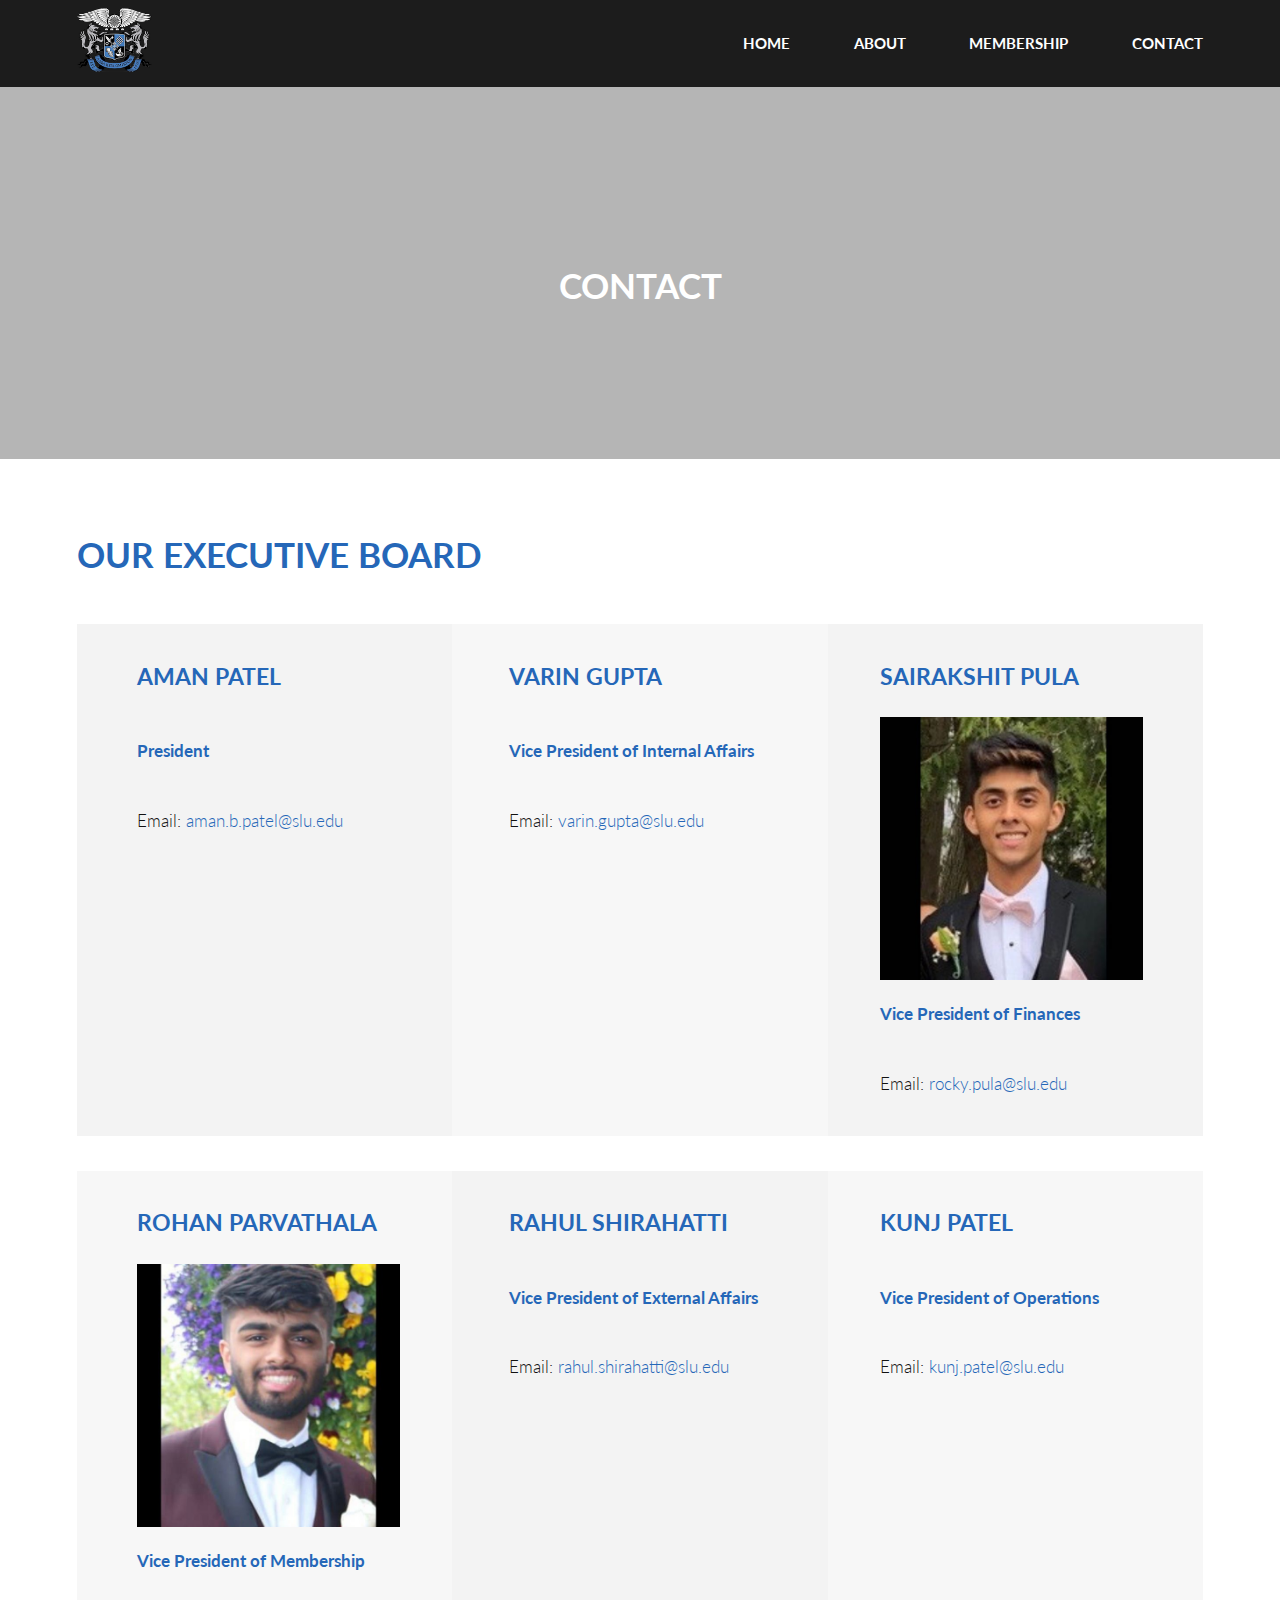
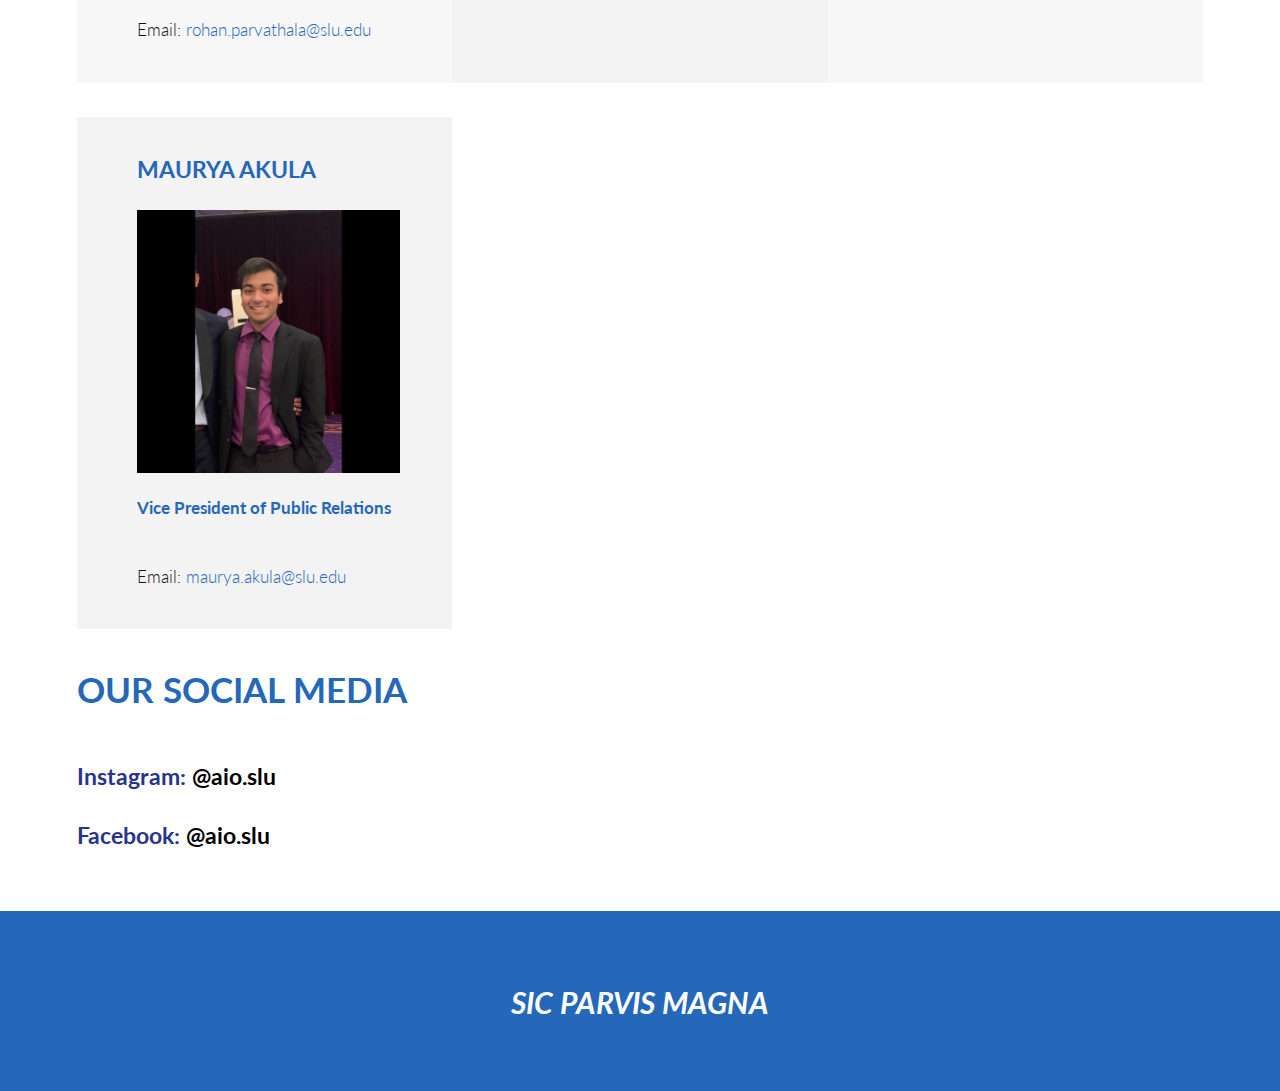
==== commit 835934f9: "new exec spring 2021" ====
--- a/contact.html
+++ b/contact.html
@@ -49,15 +49,26 @@
 					<article>
 						<div class="content">
 							<header>
-								<h3>Nael Zuberi</h3>
+								<h3>Aman Patel</h3>
 							</header>
 							<div class="image fit">
-								<img src="images/naelpic.jpg" alt="" />
+								<img src="images/amanpic.jpg" alt="" />
 							</div>
-							<p><b>President</b></p><p>Email: <a href="mailto:nael.zuberi@slu.edu">nael.zuberi@slu.edu</a></p>
+							<p><b>President</b></p><p>Email: <a href="mailto:aman.b.patel@slu.edu">aman.b.patel@slu.edu</a></p>
 						</div>
 					</article>
 					<article class="alt">
+						<div class="content">
+							<header>
+								<h3>Varin Gupta</h3>
+							</header>
+							<div class="image fit">
+								<img src="images/varinpic.jpg" alt="" />
+							</div>
+							<p><b>Vice President of Internal Affairs</b></p><p>Email: <a href="mailto:varin.gupta@slu.edu">varin.gupta@slu.edu</a></p>
+						</div>
+					</article>
+					<article>
 						<div class="content">
 							<header>
 								<h3>Sairakshit Pula</h3>
@@ -65,18 +76,7 @@
 							<div class="image fit">
 								<img src="images/rockypic.jpg" alt="" />
 							</div>
-							<p><b>Vice President of Internal Affairs</b></p><p>Email: <a href="mailto:rocky.pula@slu.edu">rocky.pula@slu.edu</a></p>
-						</div>
-					</article>
-					<article>
-						<div class="content">
-							<header>
-								<h3>Rahul Shirahatti</h3>
-							</header>
-							<div class="image fit">
-								<img src="images/rahulpic.jpg" alt="" />
-							</div>
-							<p><b>Vice President of Finances</b></p><p>Email: <a href="mailto:rahul.shirahatti@slu.edu">rahul.shirahatti@slu.edu</a></p>
+							<p><b>Vice President of Finances</b></p><p>Email: <a href="mailto:rocky.pula@slu.edu">rocky.pula@slu.edu</a></p>
 						</div>
 					</article>
 				</div>
@@ -88,23 +88,23 @@
 					<article>
 						<div class="content">
 							<header>
-								<h3>Aman Patel</h3>
+								<h3>Rohan Parvathala</h3>
 							</header>
 							<div class="image fit">
-								<img src="images/amanpic.jpg" alt="" />
+								<img src="images/rohanpic.jpg" alt="" />
 							</div>
-							<p><b>Vice President of Membership</b></p><p>Email: <a href="mailto:aman.b.patel@slu.edu">aman.b.patel@slu.edu</a></p>
+							<p><b>Vice President of Membership</b></p><p>Email: <a href="mailto:rohan.parvathala@slu.edu">rohan.parvathala@slu.edu</a></p>
 						</div>
 					</article>
 					<article class="alt">
 						<div class="content">
 							<header>
-								<h3>Varin Gupta</h3>
+								<h3>Rahul Shirahatti</h3>
 							</header>
 							<div class="image fit">
-								<img src="images/varinpic.jpg" alt="" />
+								<img src="images/rahulpic.jpg" alt="" />
 							</div>
-							<p><b>Vice President of External Affairs</b></p><p>Email: <a href="mailto:varin.gupta@slu.edu">varin.gupta@slu.edu</a></p>
+							<p><b>Vice President of External Affairs</b></p><p>Email: <a href="mailto:rahul.shirahatti@slu.edu">rahul.shirahatti@slu.edu</a></p>
 						</div>
 					</article>
 					<article>
@@ -127,12 +127,12 @@
 					<article>
 						<div class="content">
 							<header>
-								<h3>Yogi Patel</h3>
+								<h3>Maurya Akula</h3>
 							</header>
 							<div class="image fit">
-								<img src="images/yogipic.jpg" alt="" />
+								<img src="images/mauryapic.jpg" alt="" />
 							</div>
-							<p><b>Vice President of Public Relations</b></p><p>Email: <a href="mailto:yogi.patel@slu.edu">yogi.patel@slu.edu</a></p>
+							<p><b>Vice President of Public Relations</b></p><p>Email: <a href="mailto:maurya.akula@slu.edu">maurya.akula@slu.edu</a></p>
 						</div>
 					</article>
 					<article class="alt">
